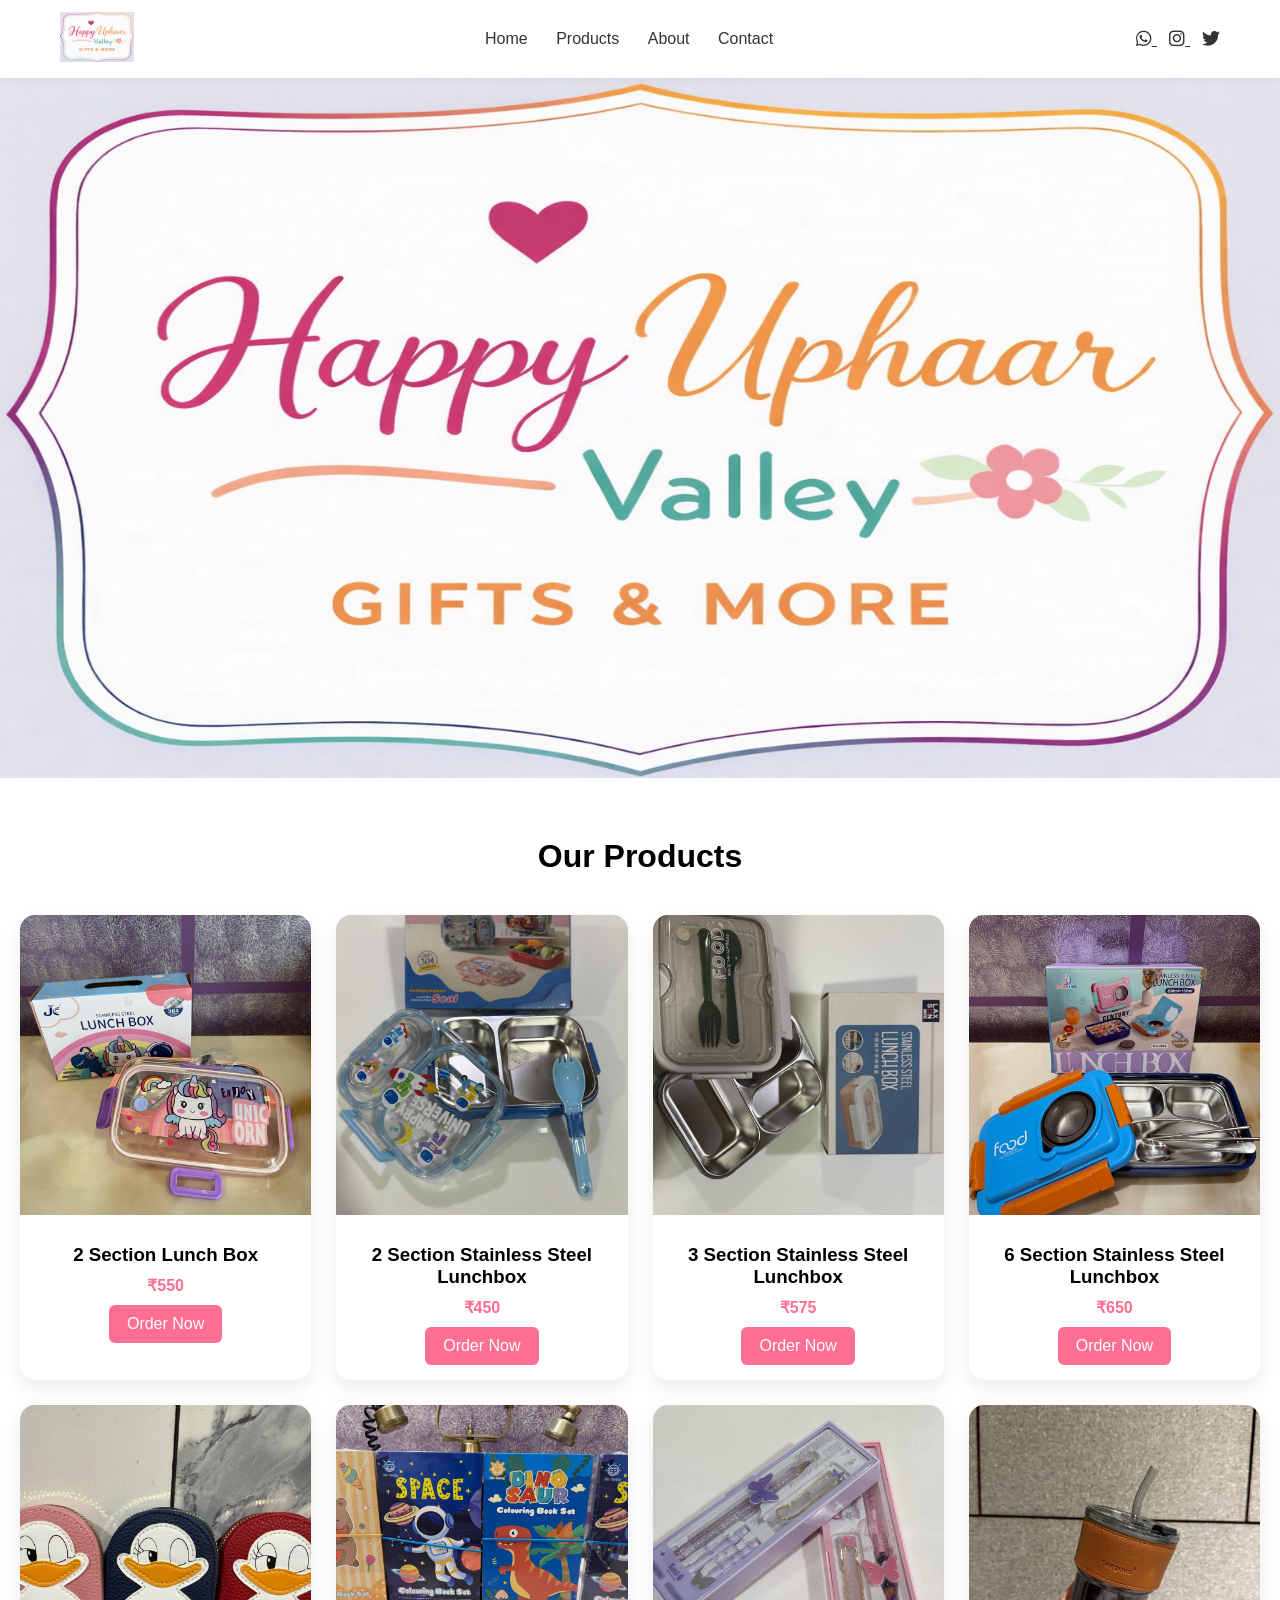
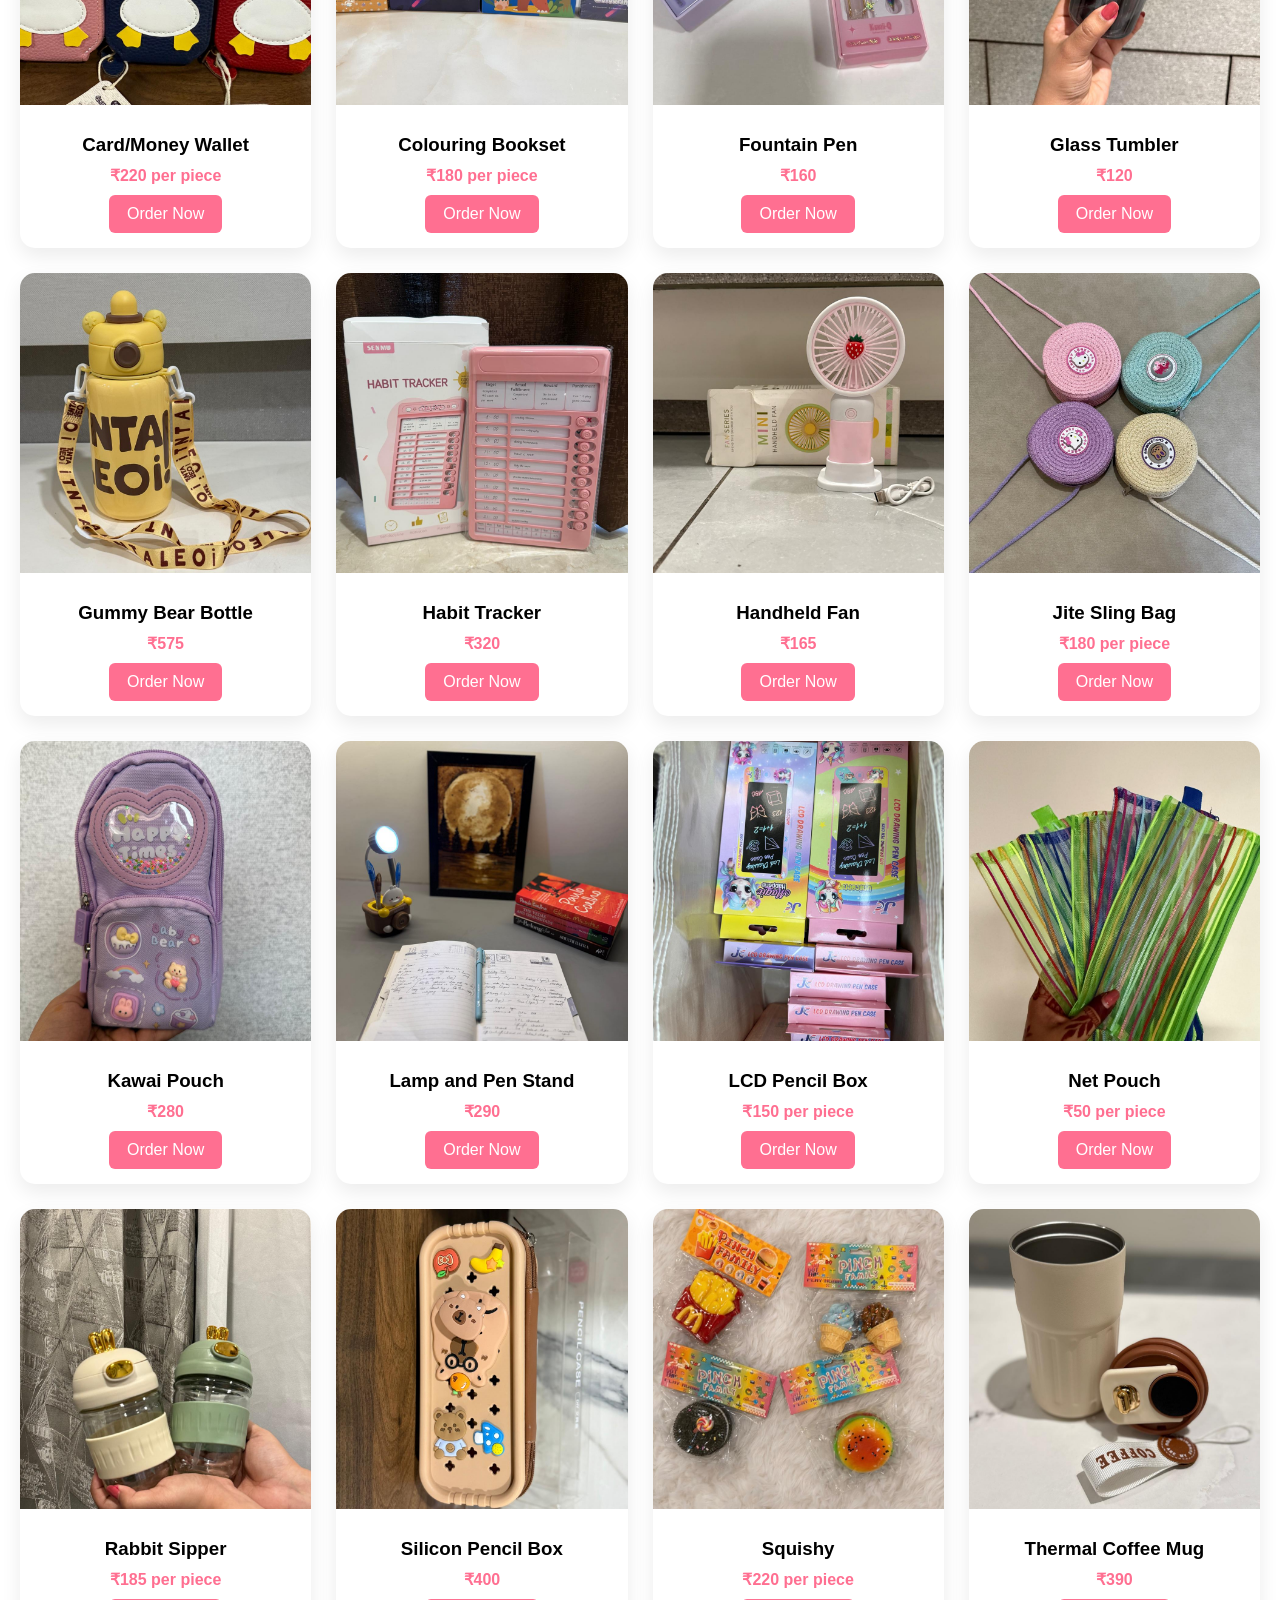
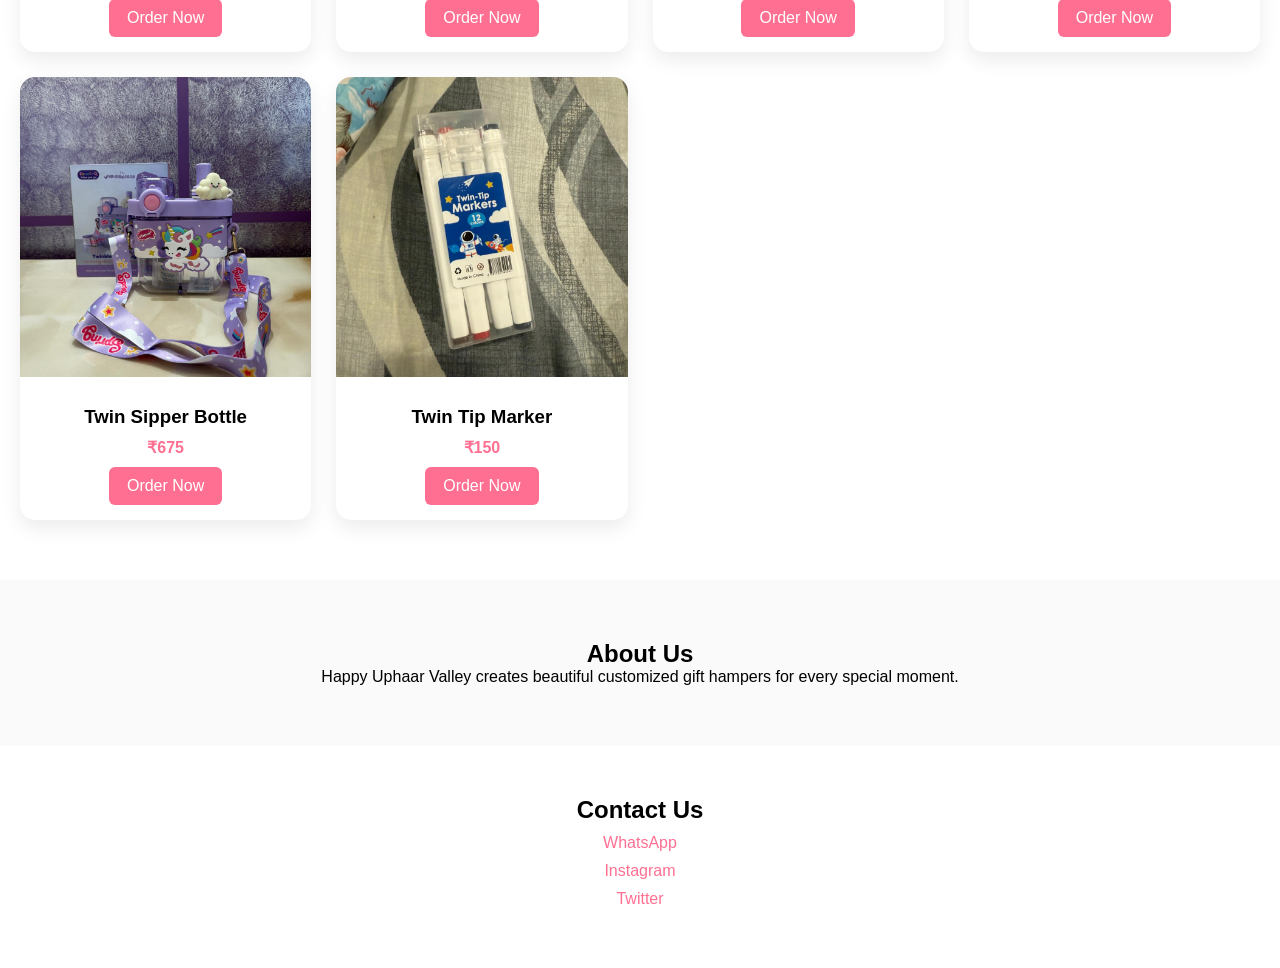
==== index.html @ 7c87401b "initial commit" ====
<!DOCTYPE html>
<html lang="en">
<head>
  <meta charset="UTF-8">
  <meta name="viewport" content="width=device-width, initial-scale=1.0">
  <title>Happy Uphaar Valley</title>

  <!-- CSS -->
  <link rel="stylesheet" href="./styles.css">

  <!-- ICONS -->
  <link rel="stylesheet" href="https://cdnjs.cloudflare.com/ajax/libs/font-awesome/6.5.0/css/all.min.css">
</head>

<body>

  <div id="home"></div>

<!-- NAVBAR -->
<header class="navbar">
  <div class="nav-container">

    <div class="nav-logo" >
      <img src="./images/Happy Uphaar Valley logo design.png">
    </div>

    <nav class="nav-links">
      <a href="#home">Home</a>
      <a href="#products">Products</a>
      <a href="#about">About</a>
      <a href="#contact">Contact</a>
    </nav>

    <div class="nav-social">
      <a href="https://wa.me/+917007973075" target="_blank">
        <i class="fab fa-whatsapp"></i>
      </a>
      <a href="https://www.instagram.com/happyuphaar_valley/" target="_blank">
        <i class="fab fa-instagram"></i>
      </a>
      <a href="https://twitter.com/yourusername" target="_blank">
        <i class="fab fa-twitter"></i>
      </a>
    </div>

  </div>
</header>



<!-- LOGO -->
<div class="logo-wrapper">
  <img src="./images/Happy Uphaar Valley logo design.png" class="logo-img">
</div>

<!-- PRODUCTS -->
<section id="products" class="products">
  <h2 class="section-title">Our Products</h2>

  <div class="product-grid">

    <div class="product-card">
      <img src="./images/2 section  Lunch Box.jpeg">
      <div class="product-info">
        <h3>2 Section Lunch Box</h3>
        <p class="price">₹550</p>
        <a href="https://wa.me/+917007973075?text=I%20want%202%20Section%20Lunch%20Box">Order Now</a>
      </div>
    </div>

    <div class="product-card">
      <img src="./images/2 section stainless steel lunchbox 450.jpeg">
      <div class="product-info">
        <h3>2 Section Stainless Steel Lunchbox</h3>
        <p class="price">₹450</p>
        <a href="https://wa.me/+917007973075?text=I%20want%202%20Section%20Stainless%20Steel%20Lunchbox">Order Now</a>
      </div>
    </div>

    <div class="product-card">
      <img src="./images/3 section stainless steel lunchbox 575.jpeg">
      <div class="product-info">
        <h3>3 Section Stainless Steel Lunchbox</h3>
        <p class="price">₹575</p>
        <a href="https://wa.me/+917007973075?text=I%20want%203%20Section%20Stainless%20Steel%20Lunchbox">Order Now</a>
      </div>
    </div>

    <div class="product-card">
  <img src="./images/6 SSection Stainless Steel Lunchbox 650.jpeg" alt="6 Section Stainless Steel Lunchbox">

  <div class="product-info">
    <h3>6 Section Stainless Steel Lunchbox</h3>
    <p class="price">₹650</p>

    <a href="https://wa.me/+917007973075?text=I%20want%206%20Section%20Stainless%20Steel%20Lunchbox" target="_blank">
      Order Now
    </a>
  </div>
</div>

<div class="product-card">
  <img src="./images/Card or Money Wallet.jpeg" alt="Card/Money Wallet">

  <div class="product-info">
    <h3>Card/Money Wallet</h3>
    <p class="price">₹220 per piece</p>

    <a href="https://wa.me/+917007973075?text=I%20want%20to%20order%20Card/Money%20Wallet" target="_blank">
      Order Now
    </a>
  </div>
</div>

<div class="product-card">
  <img src="./images/Colouring Bookset 180.jpeg" alt="Colouring Bookset">

  <div class="product-info">
    <h3>Colouring Bookset</h3>
    <p class="price">₹180 per piece</p>

    <a href="https://wa.me/+917007973075?text=I%20want%20to%20order%20Colouring%20Bookset" target="_blank">
      Order Now
    </a>
  </div>
</div>

<div class="product-card">
  <img src="./images/Fountain pen 160.jpeg" alt="Fountain Pen">

  <div class="product-info">
    <h3>Fountain Pen</h3>
    <p class="price">₹160</p>

    <a href="https://wa.me/+917007973075?text=I%20want%20to%20order%20Fountain%20Pen" target="_blank">
      Order Now
    </a>
  </div>
</div>

<div class="product-card">
  <img src="./images/glass tumbler 120.jpeg" alt="Glass Tumbler">

  <div class="product-info">
    <h3>Glass Tumbler</h3>
    <p class="price">₹120</p>

    <a href="https://wa.me/+917007973075?text=Hi,%20I%20want%20to%20order%20Glass%20Tumbler" target="_blank">
      Order Now
    </a>
  </div>
</div>

<div class="product-card">
  <img src="./images/Gummy Bear Bottle 575.jpeg" alt="Gummy Bear Bottle">

  <div class="product-info">
    <h3>Gummy Bear Bottle</h3>
    <p class="price">₹575</p>

    <a href="https://wa.me/+917007973075?text=Hi,%20I%20want%20to%20order%20Gummy%20Bear%20Bottle" target="_blank">
      Order Now
    </a>
  </div>
</div>

<div class="product-card">
  <img src="./images/Habit Tracker 320.jpeg" alt="Habit Tracker">

  <div class="product-info">
    <h3>Habit Tracker</h3>
    <p class="price">₹320</p>

    <a href="https://wa.me/+917007973075?text=Hi,%20I%20want%20to%20order%20Habit%20Tracker" target="_blank">
      Order Now
    </a>
  </div>
</div>

<div class="product-card">
  <img src="./images/Handheld fan 165.jpeg" alt="Handheld Fan">

  <div class="product-info">
    <h3>Handheld Fan</h3>
    <p class="price">₹165</p>

    <a href="https://wa.me/+917007973075?text=Hi,%20I%20want%20to%20order%20Handheld%20Fan" target="_blank">
      Order Now
    </a>
  </div>
</div>

<div class="product-card">
  <img src="./images/Jite Sling Bag 180.jpeg" alt="Jite Sling Bag">

  <div class="product-info">
    <h3>Jite Sling Bag</h3>
    <p class="price">₹180 per piece</p>

    <a href="https://wa.me/+917007973075?text=Hi,%20I%20want%20to%20order%20Jite%20Sling%20Bag" target="_blank">
      Order Now
    </a>
  </div>
</div>

<div class="product-card">
  <img src="./images/Kawai Pouch 280.jpeg" alt="Kawai Pouch">

  <div class="product-info">
    <h3>Kawai Pouch</h3>
    <p class="price">₹280</p>

    <a href="https://wa.me/+917007973075?text=Hi,%20I%20want%20to%20order%20Kawai%20Pouch" target="_blank">
      Order Now
    </a>
  </div>
</div>

<div class="product-card">
  <img src="./images/Lamp and pen Stand 290.jpeg" alt="Lamp and Pen Stand">

  <div class="product-info">
    <h3>Lamp and Pen Stand</h3>
    <p class="price">₹290</p>

    <a href="https://wa.me/+917007973075?text=Hi,%20I%20want%20to%20order%20Lamp%20and%20Pen%20Stand" target="_blank">
      Order Now
    </a>
  </div>
</div>

<div class="product-card">
  <img src="./images/LCD pencil box 150.jpeg" alt="LCD Pencil Box">

  <div class="product-info">
    <h3>LCD Pencil Box</h3>
    <p class="price">₹150 per piece</p>

    <a href="https://wa.me/+917007973075?text=Hi,%20I%20want%20to%20order%20LCD%20Pencil%20Box" target="_blank">
      Order Now
    </a>
  </div>
</div>

<div class="product-card">
  <img src="./images/Net Pouch 50.jpeg" alt="Net Pouch">

  <div class="product-info">
    <h3>Net Pouch</h3>
    <p class="price">₹50 per piece</p>

    <a href="https://wa.me/+917007973075?text=Hi,%20I%20want%20to%20order%20Net%20Pouch" target="_blank">
      Order Now
    </a>
  </div>
</div>

<div class="product-card">
  <img src="./images/Rabbit Sipper 185.jpeg" alt="Rabbit Sipper">

  <div class="product-info">
    <h3>Rabbit Sipper</h3>
    <p class="price">₹185 per piece</p>

    <a href="https://wa.me/+917007973075?text=Hi,%20I%20want%20to%20order%20Rabbit%20Sipper" target="_blank">
      Order Now
    </a>
  </div>
</div>

<div class="product-card">
  <img src="./images/silicon pencil box 400.jpeg" alt="Silicon Pencil Box">

  <div class="product-info">
    <h3>Silicon Pencil Box</h3>
    <p class="price">₹400</p>

   <a href="https://wa.me/919876543210?text=Hi,%20I%20want%20to%20order%20a%20Silicon%20Pencil%20Box.%20Reference:%20https://happyuphaar.netlify.app/images/birthday.jpg" target="_blank">
      Order Now
    </a>
  </div>
</div>

<div class="product-card">
  <img src="./images/Squishy 220.jpeg" alt="Squishy">

  <div class="product-info">
    <h3>Squishy</h3>
    <p class="price">₹220 per piece</p>

    <a href="https://wa.me/+917007973075?text=Hi,%20I%20want%20to%20order%20Squishy" target="_blank">
      Order Now
    </a>
  </div>
</div>

<div class="product-card">
  <img src="./images/Thermal Coffee Mug 390.jpeg" alt="Thermal Coffee Mug">

  <div class="product-info">
    <h3>Thermal Coffee Mug</h3>
    <p class="price">₹390</p>

    <a href="https://wa.me/+917007973075?text=Hi,%20I%20want%20to%20order%20Thermal%20Coffee%20Mug" target="_blank">
      Order Now
    </a>
  </div>
</div>

<div class="product-card">
  <img src="./images/Twin Sipper Bottle 675.jpeg" alt="Twin Sipper Bottle">

  <div class="product-info">
    <h3>Twin Sipper Bottle</h3>
    <p class="price">₹675</p>

    <a href="https://wa.me/+917007973075?text=Hi,%20I%20want%20to%20order%20Twin%20Sipper%20Bottle" target="_blank">
      Order Now
    </a>
  </div>
</div>

<div class="product-card">
  <img src="./images/Twin Tip Marker 150.jpeg" alt="Twin Tip Marker">

  <div class="product-info">
    <h3>Twin Tip Marker</h3>
    <p class="price">₹150</p>

    <a href="https://wa.me/+917007973075?text=Hi,%20I%20want%20to%20order%20Twin%20Tip%20Marker" target="_blank">
      Order Now
    </a>
  </div>
</div>


  </div>
</section>

<!-- ABOUT -->
<section id="about" class="about">
  <h2>About Us</h2>
  <p>Happy Uphaar Valley creates beautiful customized gift hampers for every special moment.</p>
</section>

<!-- CONTACT -->
<section id="contact" class="contact">
  <h2>Contact Us</h2>

  <a href="https://wa.me/+917007973075">WhatsApp</a>
  <a href="https://www.instagram.com/happyuphaar_valley/">Instagram</a>
  <a href="https://twitter.com/yourusername">Twitter</a>
</section>

<!-- JS -->
<script src="./script.js"></script>

</body>
</html>
---- styles.css ----
/* <<<<<<< HEAD */
*{
  margin: 0;
  padding: 0;
  box-sizing: border-box;
}

body {
  font-family: Arial, sans-serif;
  background: #ffffff;
}

/* NAVBAR */
.navbar {
  position: sticky;
  top: 0;
  background: white;
  z-index: 1000;
  box-shadow: 0 2px 10px rgba(0,0,0,0.05);
}

.nav-container {
  max-width: 1200px;
  margin: auto;
  padding: 12px 20px;
  display: flex;
  justify-content: space-between;
  align-items: center;
}

.nav-logo img {
  height: 50px;
}

/* NAV LINKS */
.nav-links a {
  margin: 0 12px;
  text-decoration: none;
  color: #333;
  font-weight: 500;
  transition: 0.3s;
}

.nav-links a:hover {
  color: #ff6f91;
}

/* SOCIAL ICONS */
.nav-social a {
  margin-left: 12px;
  font-size: 18px;
  color: #333;
  transition: 0.3s;
}

.nav-social a:hover {
  color: #ff6f91;
}

/* LOGO SECTION */
.logo-wrapper {
  width: 100%;
  display: flex;
  justify-content: center;
}

.logo-img {
  width: 100%;
  max-height: 700px;
  display: block;
}

/* PRODUCTS */
.products {
  padding: 60px 20px;
  text-align: center;
}

.section-title {
  font-size: 32px;
  margin-bottom: 40px;
}

.product-grid {
  display: grid;
  grid-template-columns: repeat(auto-fit, minmax(220px, 1fr));
  gap: 25px;
}

/* PRODUCT CARD */
.product-card {
  background: white;
  border-radius: 15px;
  overflow: hidden;
  box-shadow: 0 8px 20px rgba(0,0,0,0.08);
  transition: 0.3s;
}

.product-card:hover {
  transform: translateY(-8px);
}

.product-card img {
  width: 100%;
  height: 300px;
  object-fit: cover;
}

.product-info {
  padding: 15px;
}

.product-info h3 {
  margin: 10px 0;
}

.price {
  color: #ff6f91;
  font-weight: bold;
}

.product-info a {
  display: inline-block;
  margin-top: 10px;
  padding: 10px 18px;
  background: #ff6f91;
  color: white;
  text-decoration: none;
  border-radius: 6px;
  transition: 0.3s;
}

.product-info a:hover {
  background: #ff4f7a;
}

/* ABOUT */
.about {
  padding: 60px 20px;
  text-align: center;
  background: #fafafa;
}

/* CONTACT */
.contact {
  padding: 50px 20px;
  text-align: center;
}

.contact a {
  display: block;
  margin: 10px 0;
  text-decoration: none;
  color: #ff6f91;
  font-weight: 500;
}


/*  Large Desktop */
@media (min-width: 1200px) {
  .product-grid {
    grid-template-columns: repeat(4, 1fr);
  }
}

/*  Laptop */
@media (min-width: 992px) and (max-width: 1199px) {
  .product-grid {
    grid-template-columns: repeat(3, 1fr);
  }
}

/*  Tablet */
@media (min-width: 768px) and (max-width: 991px) {

  .nav-logo img {
    height: 45px;
  }

  .nav-links a {
    margin: 0 8px;
    font-size: 14px;
  }

  .product-grid {
    grid-template-columns: repeat(2, 1fr);
  }

  .section-title {
    font-size: 26px;
  }

  .logo-img {
    max-height: 500px;
  }
}

/*  Mobile */
@media (max-width: 767px) {

  .nav-links {
    display: none;
  }

  .nav-logo img {
    height: 40px;
  }

  .product-grid {
    grid-template-columns: 1fr;
  }

  .section-title {
    font-size: 24px;
  }

  .logo-img {
    max-height: 350px;
  }
/* ======= */
*{
  margin: 0;
  padding: 0;
  box-sizing: border-box;
}

body {
  font-family: Arial, sans-serif;
  background: #ffffff;
}

/* NAVBAR */
.navbar {
  position: sticky;
  top: 0;
  background: white;
  z-index: 1000;
  box-shadow: 0 2px 10px rgba(0,0,0,0.05);
}

.nav-container {
  max-width: 1200px;
  margin: auto;
  padding: 12px 20px;
  display: flex;
  justify-content: space-between;
  align-items: center;
}

.nav-logo img {
  height: 50px;
}

/* NAV LINKS */
.nav-links a {
  margin: 0 12px;
  text-decoration: none;
  color: #333;
  font-weight: 500;
  transition: 0.3s;
}

.nav-links a:hover {
  color: #ff6f91;
}

/* SOCIAL ICONS */
.nav-social a {
  margin-left: 12px;
  font-size: 18px;
  color: #333;
  transition: 0.3s;
}

.nav-social a:hover {
  color: #ff6f91;
}

/* LOGO SECTION */
.logo-wrapper {
  width: 100%;
  display: flex;
  justify-content: center;
}

.logo-img {
  width: 100%;
  max-height: 700px;
  display: block;
}

/* PRODUCTS */
.products {
  padding: 60px 20px;
  text-align: center;
}

.section-title {
  font-size: 32px;
  margin-bottom: 40px;
}

.product-grid {
  display: grid;
  grid-template-columns: repeat(auto-fit, minmax(220px, 1fr));
  gap: 25px;
}

/* PRODUCT CARD */
.product-card {
  background: white;
  border-radius: 15px;
  overflow: hidden;
  box-shadow: 0 8px 20px rgba(0,0,0,0.08);
  transition: 0.3s;
}

.product-card:hover {
  transform: translateY(-8px);
}

.product-card img {
  width: 100%;
  height: 300px;
  object-fit: cover;
}

.product-info {
  padding: 15px;
}

.product-info h3 {
  margin: 10px 0;
}

.price {
  color: #ff6f91;
  font-weight: bold;
}

.product-info a {
  display: inline-block;
  margin-top: 10px;
  padding: 10px 18px;
  background: #ff6f91;
  color: white;
  text-decoration: none;
  border-radius: 6px;
  transition: 0.3s;
}

.product-info a:hover {
  background: #ff4f7a;
}

/* ABOUT */
.about {
  padding: 60px 20px;
  text-align: center;
  background: #fafafa;
}

/* CONTACT */
.contact {
  padding: 50px 20px;
  text-align: center;
}

.contact a {
  display: block;
  margin: 10px 0;
  text-decoration: none;
  color: #ff6f91;
  font-weight: 500;
}
}

/*  Large Desktop */
@media (min-width: 1200px) {
  .product-grid {
    grid-template-columns: repeat(4, 1fr);
  }
}

/*  Laptop */
@media (min-width: 992px) and (max-width: 1199px) {
  .product-grid {
    grid-template-columns: repeat(3, 1fr);
  }
}

/*  Tablet */
@media (min-width: 768px) and (max-width: 991px) {

  .nav-logo img {
    height: 45px;
  }

  .nav-links a {
    margin: 0 8px;
    font-size: 14px;
  }

  .product-grid {
    grid-template-columns: repeat(2, 1fr);
  }

  .section-title {
    font-size: 26px;
  }

  .logo-img {
    max-height: 500px;
  }
}

/*  Mobile */
@media (max-width: 767px) {

  .nav-links {
    display: none;
  }

  .nav-logo img {
    height: 40px;
  }

  .product-grid {
    grid-template-columns: 1fr;
  }

  .section-title {
    font-size: 24px;
  }

  .logo-img {
    max-height: 350px;
  }
/* ======= */
}
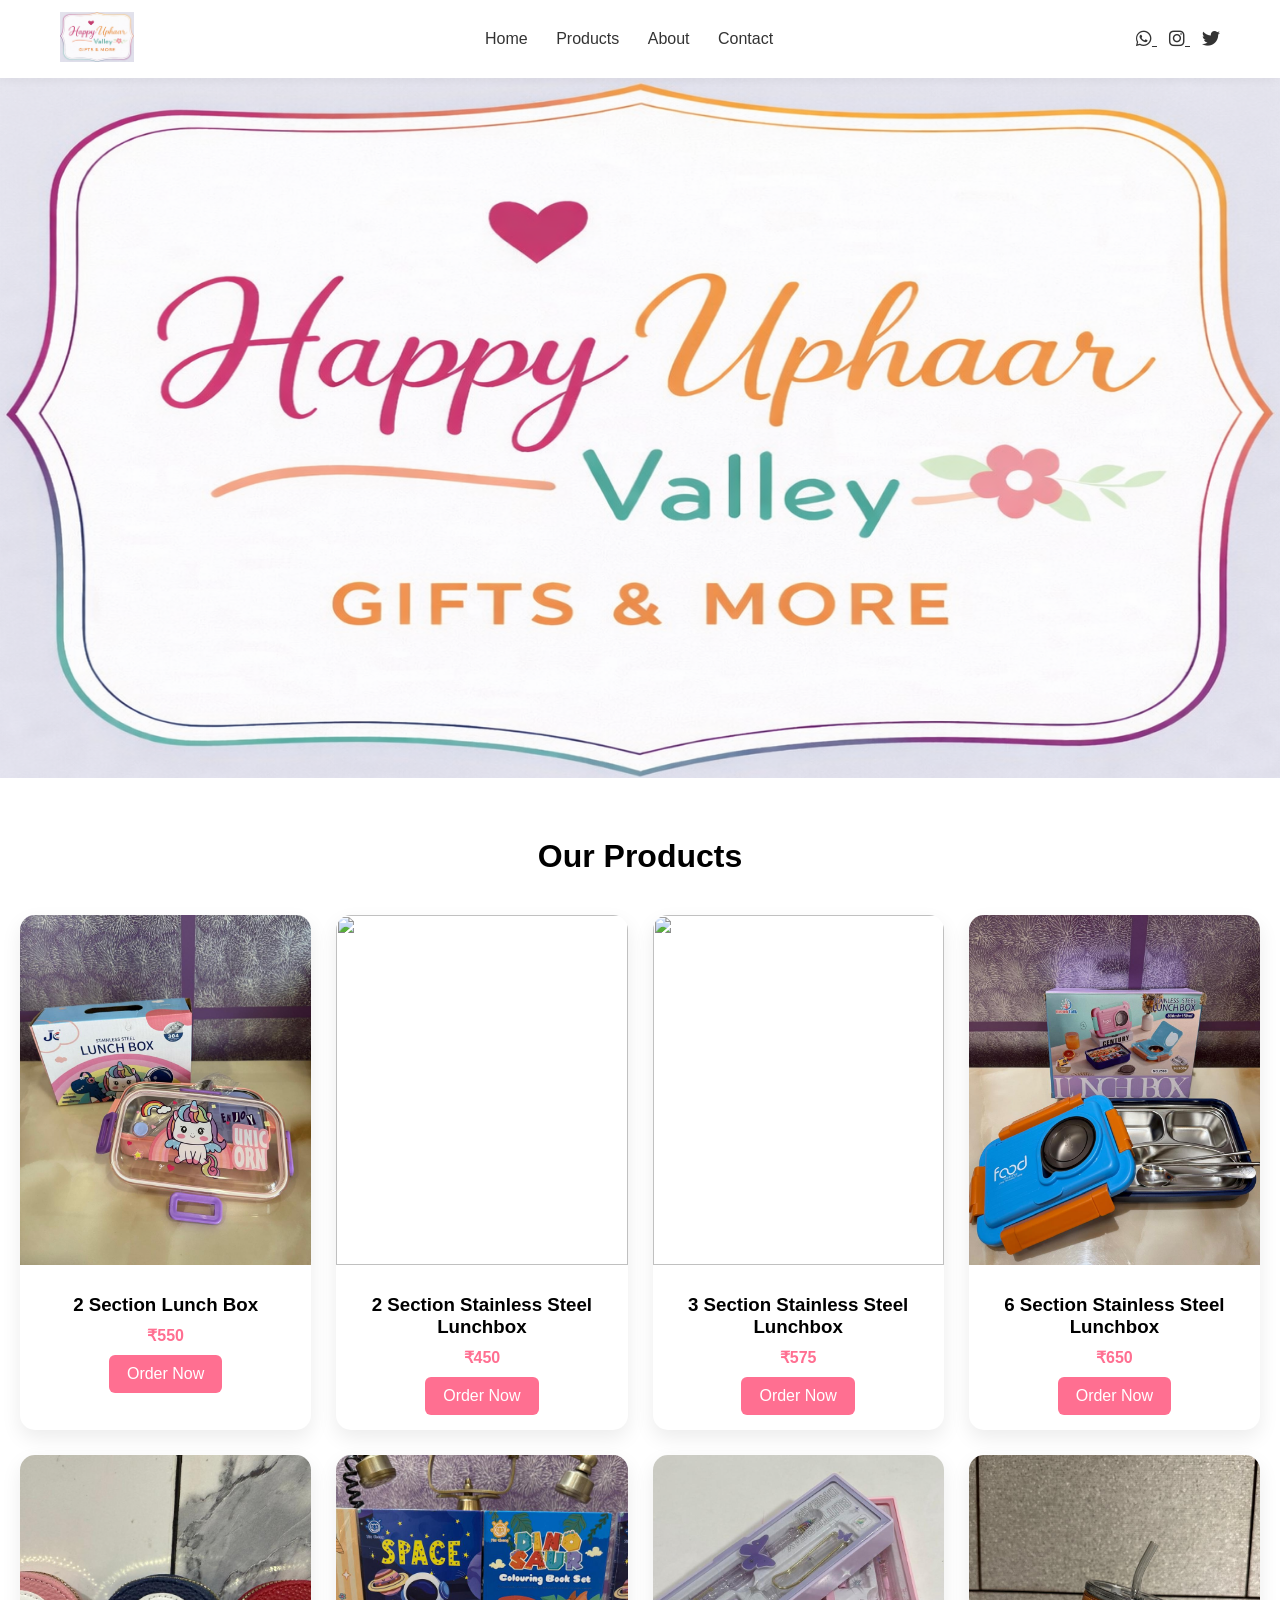
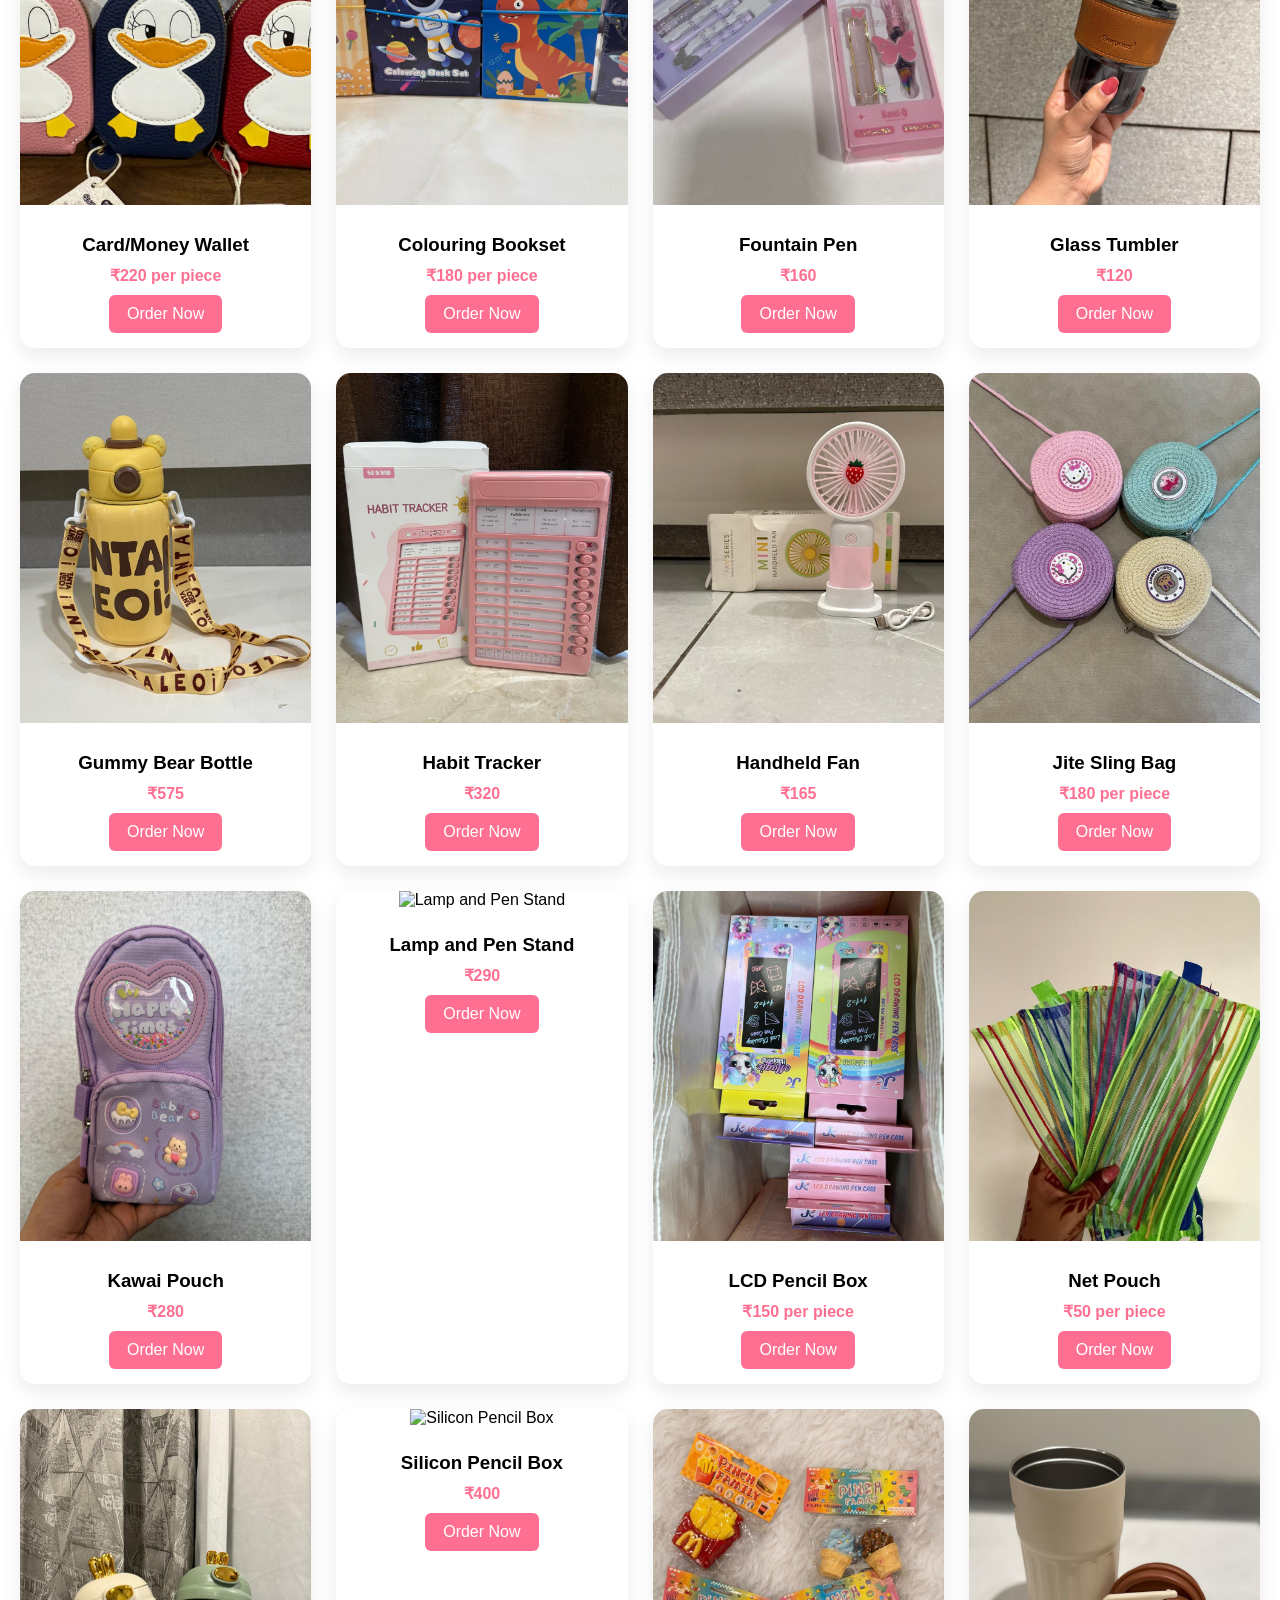
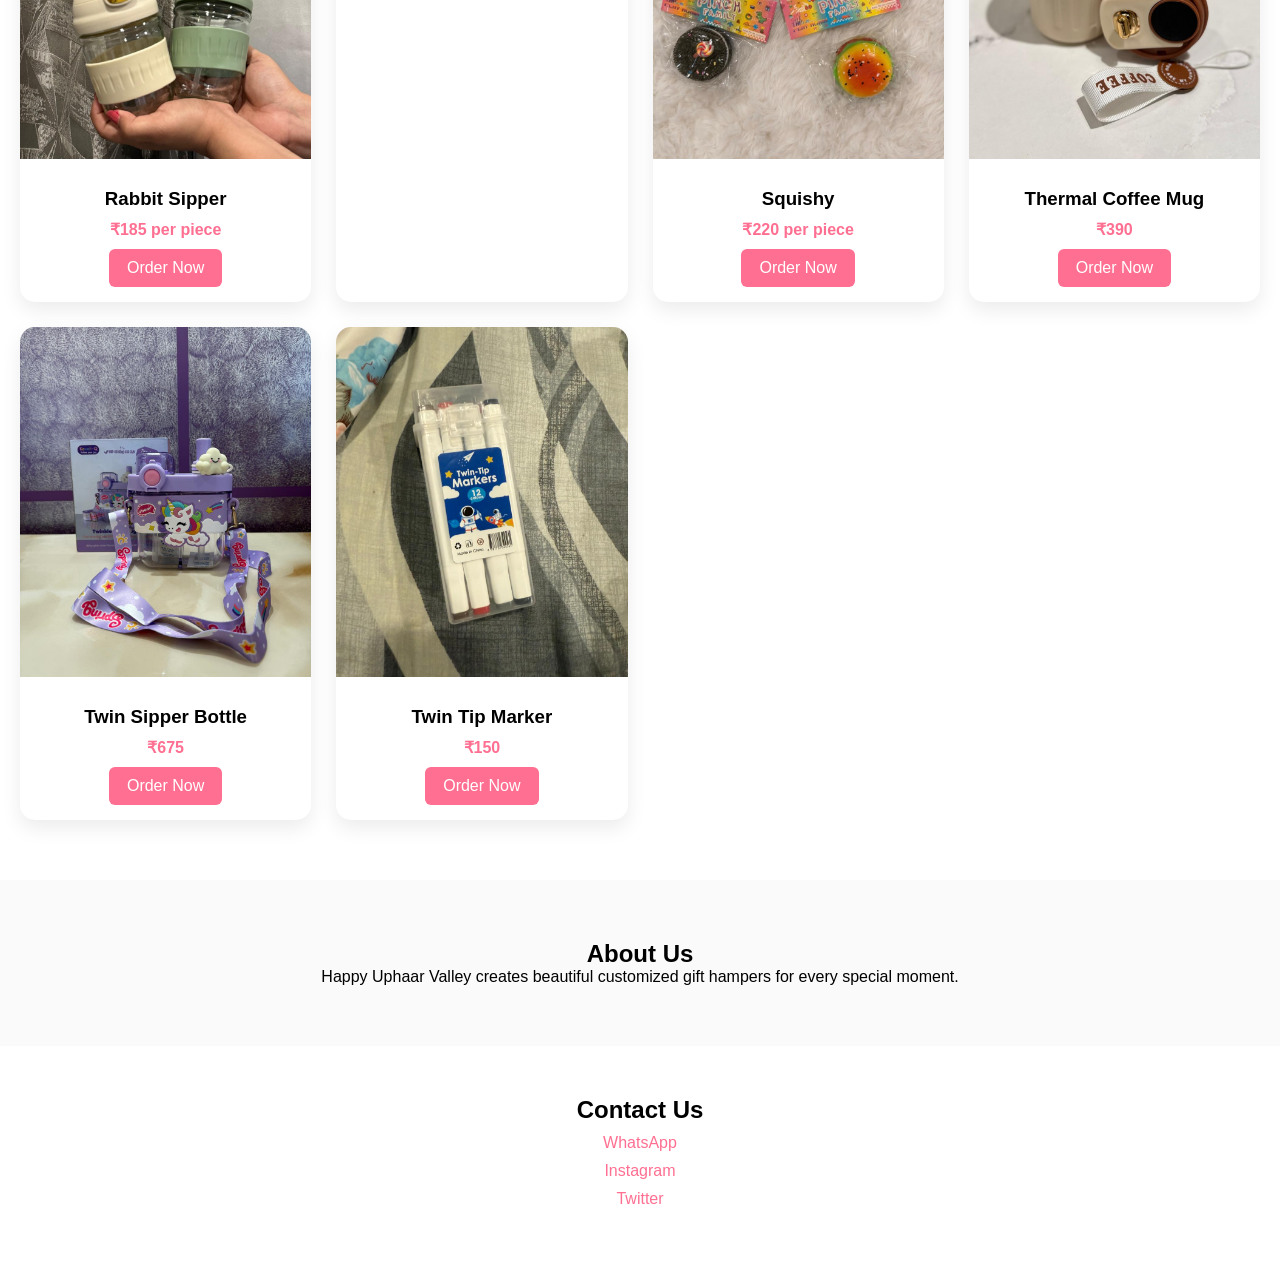
==== commit 9475f870: "Refactor code structure for improved readability and maintainability" ====
--- a/index.html
+++ b/index.html
@@ -60,274 +60,274 @@
   <div class="product-grid">
 
     <div class="product-card">
-      <img src="./images/2 section  Lunch Box.jpeg">
+      <img src="./images/2-section-Lunch-Box-550.jpeg">
       <div class="product-info">
         <h3>2 Section Lunch Box</h3>
         <p class="price">₹550</p>
-        <a href="https://wa.me/+917007973075?text=I%20want%202%20Section%20Lunch%20Box">Order Now</a>
+        <a href="https://wa.me/+917007973075?text=I%20want%202%20Section%20Lunch%20Box.%20Reference:%20https://ayushgoyal246-hub.github.io/Happy-Uphaar-Valley/images/2-section-Lunch-Box-550.jpeg">Order Now</a>
       </div>
     </div>
 
     <div class="product-card">
-      <img src="./images/2 section stainless steel lunchbox 450.jpeg">
+      <img src="./images/2-section-Stainless-Steel-Lunchbox-450.jpeg">
       <div class="product-info">
         <h3>2 Section Stainless Steel Lunchbox</h3>
         <p class="price">₹450</p>
-        <a href="https://wa.me/+917007973075?text=I%20want%202%20Section%20Stainless%20Steel%20Lunchbox">Order Now</a>
+        <a href="https://wa.me/+917007973075?text=I%20want%202%20Section%20Stainless%20Steel%20Lunchbox.%20Reference:%20https://ayushgoyal246-hub.github.io/Happy-Uphaar-Valley/images/2-section-Stainless-Steel-Lunchbox-450.jpeg">Order Now</a>
       </div>
     </div>
 
     <div class="product-card">
-      <img src="./images/3 section stainless steel lunchbox 575.jpeg">
+      <img src="./images/3-section-Stainless-Steel-Lunchbox-575.jpeg">
       <div class="product-info">
         <h3>3 Section Stainless Steel Lunchbox</h3>
         <p class="price">₹575</p>
-        <a href="https://wa.me/+917007973075?text=I%20want%203%20Section%20Stainless%20Steel%20Lunchbox">Order Now</a>
+        <a href="https://wa.me/+917007973075?text=I%20want%203%20Section%20Stainless%20Steel%20Lunchbox.%20Reference:%20https://ayushgoyal246-hub.github.io/Happy-Uphaar-Valley/images/3-section-Stainless-Steel-Lunchbox-575.jpeg">Order Now</a>
       </div>
     </div>
 
     <div class="product-card">
-  <img src="./images/6 SSection Stainless Steel Lunchbox 650.jpeg" alt="6 Section Stainless Steel Lunchbox">
+  <img src="./images/6-Section-Stainless-Steel-Lunchbox-650.jpeg" alt="6 Section Stainless Steel Lunchbox">
 
   <div class="product-info">
     <h3>6 Section Stainless Steel Lunchbox</h3>
     <p class="price">₹650</p>
 
-    <a href="https://wa.me/+917007973075?text=I%20want%206%20Section%20Stainless%20Steel%20Lunchbox" target="_blank">
-      Order Now
-    </a>
-  </div>
-</div>
-
-<div class="product-card">
-  <img src="./images/Card or Money Wallet.jpeg" alt="Card/Money Wallet">
+    <a href="https://wa.me/+917007973075?text=I%20want%206%20Section%20Stainless%20Steel%20Lunchbox.%20Reference:%20https://ayushgoyal246-hub.github.io/Happy-Uphaar-Valley/images/6-Section-Stainless-Steel-Lunchbox-650.jpeg" target="_blank">
+      Order Now
+    </a>
+  </div>
+</div>
+
+<div class="product-card">
+  <img src="./images/Card-or-Money-Wallet-220.jpeg" alt="Card/Money Wallet">
 
   <div class="product-info">
     <h3>Card/Money Wallet</h3>
     <p class="price">₹220 per piece</p>
 
-    <a href="https://wa.me/+917007973075?text=I%20want%20to%20order%20Card/Money%20Wallet" target="_blank">
-      Order Now
-    </a>
-  </div>
-</div>
-
-<div class="product-card">
-  <img src="./images/Colouring Bookset 180.jpeg" alt="Colouring Bookset">
+    <a href="https://wa.me/+917007973075?text=I%20want%20to%20order%20Card/Money%20Wallet.%20Reference:%20https://ayushgoyal246-hub.github.io/Happy-Uphaar-Valley/images/Card-or-Money-Wallet-220.jpeg" target="_blank">
+      Order Now
+    </a>
+  </div>
+</div>
+
+<div class="product-card">
+  <img src="./images/Colouring-Bookset-180.jpeg" alt="Colouring Bookset">
 
   <div class="product-info">
     <h3>Colouring Bookset</h3>
     <p class="price">₹180 per piece</p>
 
-    <a href="https://wa.me/+917007973075?text=I%20want%20to%20order%20Colouring%20Bookset" target="_blank">
-      Order Now
-    </a>
-  </div>
-</div>
-
-<div class="product-card">
-  <img src="./images/Fountain pen 160.jpeg" alt="Fountain Pen">
+    <a href="https://wa.me/+917007973075?text=I%20want%20to%20order%20Colouring%20Bookset.%20Reference:%20https://ayushgoyal246-hub.github.io/Happy-Uphaar-Valley/images/Colouring-Bookset-180.jpeg" target="_blank">
+      Order Now
+    </a>
+  </div>
+</div>
+
+<div class="product-card">
+  <img src="./images/Fountain-pen-160.jpeg" alt="Fountain Pen">
 
   <div class="product-info">
     <h3>Fountain Pen</h3>
     <p class="price">₹160</p>
 
-    <a href="https://wa.me/+917007973075?text=I%20want%20to%20order%20Fountain%20Pen" target="_blank">
-      Order Now
-    </a>
-  </div>
-</div>
-
-<div class="product-card">
-  <img src="./images/glass tumbler 120.jpeg" alt="Glass Tumbler">
+    <a href="https://wa.me/+917007973075?text=I%20want%20to%20order%20Fountain%20Pen.%20Reference:%20https://ayushgoyal246-hub.github.io/Happy-Uphaar-Valley/images/Fountain-pen-160.jpeg" target="_blank">
+      Order Now
+    </a>
+  </div>
+</div>
+
+<div class="product-card">
+  <img src="./images/glass-tumbler-120.jpeg" alt="Glass Tumbler">
 
   <div class="product-info">
     <h3>Glass Tumbler</h3>
     <p class="price">₹120</p>
 
-    <a href="https://wa.me/+917007973075?text=Hi,%20I%20want%20to%20order%20Glass%20Tumbler" target="_blank">
-      Order Now
-    </a>
-  </div>
-</div>
-
-<div class="product-card">
-  <img src="./images/Gummy Bear Bottle 575.jpeg" alt="Gummy Bear Bottle">
+    <a href="https://wa.me/+917007973075?text=Hi,%20I%20want%20to%20order%20Glass%20Tumbler.%20Reference:%20https://ayushgoyal246-hub.github.io/Happy-Uphaar-Valley/images/glass-tumbler-120.jpeg" target="_blank">
+      Order Now
+    </a>
+  </div>
+</div>
+
+<div class="product-card">
+  <img src="./images/Gummy-Bear-Bottle-575.jpeg" alt="Gummy Bear Bottle">
 
   <div class="product-info">
     <h3>Gummy Bear Bottle</h3>
     <p class="price">₹575</p>
 
-    <a href="https://wa.me/+917007973075?text=Hi,%20I%20want%20to%20order%20Gummy%20Bear%20Bottle" target="_blank">
-      Order Now
-    </a>
-  </div>
-</div>
-
-<div class="product-card">
-  <img src="./images/Habit Tracker 320.jpeg" alt="Habit Tracker">
+    <a href="https://wa.me/+917007973075?text=Hi,%20I%20want%20to%20order%20Gummy%20Bear%20Bottle.%20Reference:%20https://ayushgoyal246-hub.github.io/Happy-Uphaar-Valley/images/Gummy-Bear-Bottle-575.jpeg" target="_blank">
+      Order Now
+    </a>
+  </div>
+</div>
+
+<div class="product-card">
+  <img src="./images/Habit-Tracker-320.jpeg" alt="Habit Tracker">
 
   <div class="product-info">
     <h3>Habit Tracker</h3>
     <p class="price">₹320</p>
 
-    <a href="https://wa.me/+917007973075?text=Hi,%20I%20want%20to%20order%20Habit%20Tracker" target="_blank">
-      Order Now
-    </a>
-  </div>
-</div>
-
-<div class="product-card">
-  <img src="./images/Handheld fan 165.jpeg" alt="Handheld Fan">
+    <a href="https://wa.me/+917007973075?text=Hi,%20I%20want%20to%20order%20Habit%20Tracker.%20Reference:%20https://ayushgoyal246-hub.github.io/Happy-Uphaar-Valley/images/Habit-Tracker-320.jpeg" target="_blank">
+      Order Now
+    </a>
+  </div>
+</div>
+
+<div class="product-card">
+  <img src="./images/Handheld-fan-165.jpeg" alt="Handheld Fan">
 
   <div class="product-info">
     <h3>Handheld Fan</h3>
     <p class="price">₹165</p>
 
-    <a href="https://wa.me/+917007973075?text=Hi,%20I%20want%20to%20order%20Handheld%20Fan" target="_blank">
-      Order Now
-    </a>
-  </div>
-</div>
-
-<div class="product-card">
-  <img src="./images/Jite Sling Bag 180.jpeg" alt="Jite Sling Bag">
+    <a href="https://wa.me/+917007973075?text=Hi,%20I%20want%20to%20order%20Handheld%20Fan.%20Reference:%20https://ayushgoyal246-hub.github.io/Happy-Uphaar-Valley/images/Handheld-fan-165.jpeg" target="_blank">
+      Order Now
+    </a>
+  </div>
+</div>
+
+<div class="product-card">
+  <img src="./images/Jite-Sling-Bag-180.jpeg" alt="Jite Sling Bag">
 
   <div class="product-info">
     <h3>Jite Sling Bag</h3>
     <p class="price">₹180 per piece</p>
 
-    <a href="https://wa.me/+917007973075?text=Hi,%20I%20want%20to%20order%20Jite%20Sling%20Bag" target="_blank">
-      Order Now
-    </a>
-  </div>
-</div>
-
-<div class="product-card">
-  <img src="./images/Kawai Pouch 280.jpeg" alt="Kawai Pouch">
+    <a href="https://wa.me/+917007973075?text=Hi,%20I%20want%20to%20order%20Jite%20Sling%20Bag.%20Reference:%20https://ayushgoyal246-hub.github.io/Happy-Uphaar-Valley/images/Jite-Sling-Bag-180.jpeg" target="_blank">
+      Order Now
+    </a>
+  </div>
+</div>
+
+<div class="product-card">
+  <img src="./images/Kawai-Pouch-280.jpeg" alt="Kawai Pouch">
 
   <div class="product-info">
     <h3>Kawai Pouch</h3>
     <p class="price">₹280</p>
 
-    <a href="https://wa.me/+917007973075?text=Hi,%20I%20want%20to%20order%20Kawai%20Pouch" target="_blank">
-      Order Now
-    </a>
-  </div>
-</div>
-
-<div class="product-card">
-  <img src="./images/Lamp and pen Stand 290.jpeg" alt="Lamp and Pen Stand">
+    <a href="https://wa.me/+917007973075?text=Hi,%20I%20want%20to%20order%20Kawai%20Pouch.%20Reference:%20https://ayushgoyal246-hub.github.io/Happy-Uphaar-Valley/images/Kawai-Pouch-280.jpeg" target="_blank">
+      Order Now
+    </a>
+  </div>
+</div>
+
+<div class="product-card">
+  <img src="./images/Lamp-and-Pen-Stand-290.jpeg" alt="Lamp and Pen Stand">
 
   <div class="product-info">
     <h3>Lamp and Pen Stand</h3>
     <p class="price">₹290</p>
 
-    <a href="https://wa.me/+917007973075?text=Hi,%20I%20want%20to%20order%20Lamp%20and%20Pen%20Stand" target="_blank">
-      Order Now
-    </a>
-  </div>
-</div>
-
-<div class="product-card">
-  <img src="./images/LCD pencil box 150.jpeg" alt="LCD Pencil Box">
+    <a href="https://wa.me/+917007973075?text=Hi,%20I%20want%20to%20order%20Lamp%20and%20Pen%20Stand.%20Reference:%20https://ayushgoyal246-hub.github.io/Happy-Uphaar-Valley/images/Lamp-and-Pen-Stand-290.jpeg" target="_blank">
+      Order Now
+    </a>
+  </div>
+</div>
+
+<div class="product-card">
+  <img src="./images/LCD-pencil-box-150.jpeg" alt="LCD Pencil Box">
 
   <div class="product-info">
     <h3>LCD Pencil Box</h3>
     <p class="price">₹150 per piece</p>
 
-    <a href="https://wa.me/+917007973075?text=Hi,%20I%20want%20to%20order%20LCD%20Pencil%20Box" target="_blank">
-      Order Now
-    </a>
-  </div>
-</div>
-
-<div class="product-card">
-  <img src="./images/Net Pouch 50.jpeg" alt="Net Pouch">
+    <a href="https://wa.me/+917007973075?text=Hi,%20I%20want%20to%20order%20LCD%20Pencil%20Box.%20Reference:%20https://ayushgoyal246-hub.github.io/Happy-Uphaar-Valley/images/LCD-pencil-box-150.jpeg" target="_blank">
+      Order Now
+    </a>
+  </div>
+</div>
+
+<div class="product-card">
+  <img src="./images/Net-Pouch-50.jpeg" alt="Net Pouch">
 
   <div class="product-info">
     <h3>Net Pouch</h3>
     <p class="price">₹50 per piece</p>
 
-    <a href="https://wa.me/+917007973075?text=Hi,%20I%20want%20to%20order%20Net%20Pouch" target="_blank">
-      Order Now
-    </a>
-  </div>
-</div>
-
-<div class="product-card">
-  <img src="./images/Rabbit Sipper 185.jpeg" alt="Rabbit Sipper">
+    <a href="https://wa.me/+917007973075?text=Hi,%20I%20want%20to%20order%20Net%20Pouch.%20Reference:%20https://ayushgoyal246-hub.github.io/Happy-Uphaar-Valley/images/Net-Pouch-50.jpeg" target="_blank">
+      Order Now
+    </a>
+  </div>
+</div>
+
+<div class="product-card">
+  <img src="./images/Rabbit-Sipper-185.jpeg" alt="Rabbit Sipper">
 
   <div class="product-info">
     <h3>Rabbit Sipper</h3>
     <p class="price">₹185 per piece</p>
 
-    <a href="https://wa.me/+917007973075?text=Hi,%20I%20want%20to%20order%20Rabbit%20Sipper" target="_blank">
-      Order Now
-    </a>
-  </div>
-</div>
-
-<div class="product-card">
-  <img src="./images/silicon pencil box 400.jpeg" alt="Silicon Pencil Box">
+    <a href="https://wa.me/+917007973075?text=Hi,%20I%20want%20to%20order%20Rabbit%20Sipper.%20Reference:%20https://ayushgoyal246-hub.github.io/Happy-Uphaar-Valley/images/Rabbit-Sipper-185.jpeg" target="_blank">
+      Order Now
+    </a>
+  </div>
+</div>
+
+<div class="product-card">
+  <img src="./images/Silicon-Pencil-Box-400.jpeg" alt="Silicon Pencil Box">
 
   <div class="product-info">
     <h3>Silicon Pencil Box</h3>
     <p class="price">₹400</p>
 
-   <a href="https://wa.me/919876543210?text=Hi,%20I%20want%20to%20order%20a%20Silicon%20Pencil%20Box.%20Reference:%20https://happyuphaar.netlify.app/images/birthday.jpg" target="_blank">
-      Order Now
-    </a>
-  </div>
-</div>
-
-<div class="product-card">
-  <img src="./images/Squishy 220.jpeg" alt="Squishy">
+   <a href="https://wa.me/+917007973075?text=Hi,%20I%20want%20to%20order%20Silicon%20Pencil%20Box.%20Reference:%20https://ayushgoyal246-hub.github.io/Happy-Uphaar-Valley/images/Silicon-Pencil-Box-400.jpeg" target="_blank">
+      Order Now
+    </a>
+  </div>
+</div>
+
+<div class="product-card">
+  <img src="./images/Squishy-220.jpeg" alt="Squishy">
 
   <div class="product-info">
     <h3>Squishy</h3>
     <p class="price">₹220 per piece</p>
 
-    <a href="https://wa.me/+917007973075?text=Hi,%20I%20want%20to%20order%20Squishy" target="_blank">
-      Order Now
-    </a>
-  </div>
-</div>
-
-<div class="product-card">
-  <img src="./images/Thermal Coffee Mug 390.jpeg" alt="Thermal Coffee Mug">
+    <a href="https://wa.me/+917007973075?text=Hi,%20I%20want%20to%20order%20Squishy.%20Reference:%20https://ayushgoyal246-hub.github.io/Happy-Uphaar-Valley/images/Squishy-220.jpeg" target="_blank">
+      Order Now
+    </a>
+  </div>
+</div>
+
+<div class="product-card">
+  <img src="./images/Thermal-Coffee-Mug-390.jpeg" alt="Thermal Coffee Mug">
 
   <div class="product-info">
     <h3>Thermal Coffee Mug</h3>
     <p class="price">₹390</p>
 
-    <a href="https://wa.me/+917007973075?text=Hi,%20I%20want%20to%20order%20Thermal%20Coffee%20Mug" target="_blank">
-      Order Now
-    </a>
-  </div>
-</div>
-
-<div class="product-card">
-  <img src="./images/Twin Sipper Bottle 675.jpeg" alt="Twin Sipper Bottle">
+          <a href="https://wa.me/+917007973075?text=Hi,%20I%20want%20to%20order%20Thermal%20Coffee%20Mug.%20Reference:%20https://ayushgoyal246-hub.github.io/Happy-Uphaar-Valley/images/Thermal-Coffee-Mug-390.jpeg" target="_blank">
+      Order Now
+    </a>
+  </div>
+</div>
+
+<div class="product-card">
+  <img src="./images/Twin-Sipper-Bottle-675.jpeg" alt="Twin Sipper Bottle">
 
   <div class="product-info">
     <h3>Twin Sipper Bottle</h3>
     <p class="price">₹675</p>
 
-    <a href="https://wa.me/+917007973075?text=Hi,%20I%20want%20to%20order%20Twin%20Sipper%20Bottle" target="_blank">
-      Order Now
-    </a>
-  </div>
-</div>
-
-<div class="product-card">
-  <img src="./images/Twin Tip Marker 150.jpeg" alt="Twin Tip Marker">
+    <a href="https://wa.me/+917007973075?text=Hi,%20I%20want%20to%20order%20Twin%20Sipper%20Bottle.%20Reference:%20https://ayushgoyal246-hub.github.io/Happy-Uphaar-Valley/images/Twin-Sipper-Bottle-675.jpeg" target="_blank">
+      Order Now
+    </a>
+  </div>
+</div>
+
+<div class="product-card">
+  <img src="./images/Twin-Tip-Marker-150.jpeg" alt="Twin Tip Marker">
 
   <div class="product-info">
     <h3>Twin Tip Marker</h3>
     <p class="price">₹150</p>
 
-    <a href="https://wa.me/+917007973075?text=Hi,%20I%20want%20to%20order%20Twin%20Tip%20Marker" target="_blank">
+    <a href="https://wa.me/+917007973075?text=Hi,%20I%20want%20to%20order%20Twin%20Tip%20Marker.%20Reference:%20https://ayushgoyal246-hub.github.io/Happy-Uphaar-Valley/images/Twin-Tip-Marker-150.jpeg" target="_blank">
       Order Now
     </a>
   </div>
--- a/styles.css
+++ b/styles.css
@@ -1,4 +1,4 @@
-/* <<<<<<< HEAD */
+
 *{
   margin: 0;
   padding: 0;
@@ -102,7 +102,7 @@
 
 .product-card img {
   width: 100%;
-  height: 300px;
+  height: 350px;
   object-fit: cover;
 }
 
@@ -217,224 +217,5 @@
   .logo-img {
     max-height: 350px;
   }
-/* ======= */
-*{
-  margin: 0;
-  padding: 0;
-  box-sizing: border-box;
-}
-
-body {
-  font-family: Arial, sans-serif;
-  background: #ffffff;
-}
-
-/* NAVBAR */
-.navbar {
-  position: sticky;
-  top: 0;
-  background: white;
-  z-index: 1000;
-  box-shadow: 0 2px 10px rgba(0,0,0,0.05);
-}
-
-.nav-container {
-  max-width: 1200px;
-  margin: auto;
-  padding: 12px 20px;
-  display: flex;
-  justify-content: space-between;
-  align-items: center;
-}
-
-.nav-logo img {
-  height: 50px;
-}
-
-/* NAV LINKS */
-.nav-links a {
-  margin: 0 12px;
-  text-decoration: none;
-  color: #333;
-  font-weight: 500;
-  transition: 0.3s;
-}
-
-.nav-links a:hover {
-  color: #ff6f91;
-}
-
-/* SOCIAL ICONS */
-.nav-social a {
-  margin-left: 12px;
-  font-size: 18px;
-  color: #333;
-  transition: 0.3s;
-}
-
-.nav-social a:hover {
-  color: #ff6f91;
-}
-
-/* LOGO SECTION */
-.logo-wrapper {
-  width: 100%;
-  display: flex;
-  justify-content: center;
-}
-
-.logo-img {
-  width: 100%;
-  max-height: 700px;
-  display: block;
-}
-
-/* PRODUCTS */
-.products {
-  padding: 60px 20px;
-  text-align: center;
-}
-
-.section-title {
-  font-size: 32px;
-  margin-bottom: 40px;
-}
-
-.product-grid {
-  display: grid;
-  grid-template-columns: repeat(auto-fit, minmax(220px, 1fr));
-  gap: 25px;
-}
-
-/* PRODUCT CARD */
-.product-card {
-  background: white;
-  border-radius: 15px;
-  overflow: hidden;
-  box-shadow: 0 8px 20px rgba(0,0,0,0.08);
-  transition: 0.3s;
-}
-
-.product-card:hover {
-  transform: translateY(-8px);
-}
-
-.product-card img {
-  width: 100%;
-  height: 300px;
-  object-fit: cover;
-}
-
-.product-info {
-  padding: 15px;
-}
-
-.product-info h3 {
-  margin: 10px 0;
-}
-
-.price {
-  color: #ff6f91;
-  font-weight: bold;
-}
-
-.product-info a {
-  display: inline-block;
-  margin-top: 10px;
-  padding: 10px 18px;
-  background: #ff6f91;
-  color: white;
-  text-decoration: none;
-  border-radius: 6px;
-  transition: 0.3s;
-}
-
-.product-info a:hover {
-  background: #ff4f7a;
-}
-
-/* ABOUT */
-.about {
-  padding: 60px 20px;
-  text-align: center;
-  background: #fafafa;
-}
-
-/* CONTACT */
-.contact {
-  padding: 50px 20px;
-  text-align: center;
-}
-
-.contact a {
-  display: block;
-  margin: 10px 0;
-  text-decoration: none;
-  color: #ff6f91;
-  font-weight: 500;
-}
-}
-
-/*  Large Desktop */
-@media (min-width: 1200px) {
-  .product-grid {
-    grid-template-columns: repeat(4, 1fr);
-  }
-}
-
-/*  Laptop */
-@media (min-width: 992px) and (max-width: 1199px) {
-  .product-grid {
-    grid-template-columns: repeat(3, 1fr);
-  }
-}
-
-/*  Tablet */
-@media (min-width: 768px) and (max-width: 991px) {
-
-  .nav-logo img {
-    height: 45px;
-  }
-
-  .nav-links a {
-    margin: 0 8px;
-    font-size: 14px;
-  }
-
-  .product-grid {
-    grid-template-columns: repeat(2, 1fr);
-  }
-
-  .section-title {
-    font-size: 26px;
-  }
-
-  .logo-img {
-    max-height: 500px;
-  }
-}
-
-/*  Mobile */
-@media (max-width: 767px) {
-
-  .nav-links {
-    display: none;
-  }
-
-  .nav-logo img {
-    height: 40px;
-  }
-
-  .product-grid {
-    grid-template-columns: 1fr;
-  }
-
-  .section-title {
-    font-size: 24px;
-  }
-
-  .logo-img {
-    max-height: 350px;
-  }
-/* ======= */
+
 }
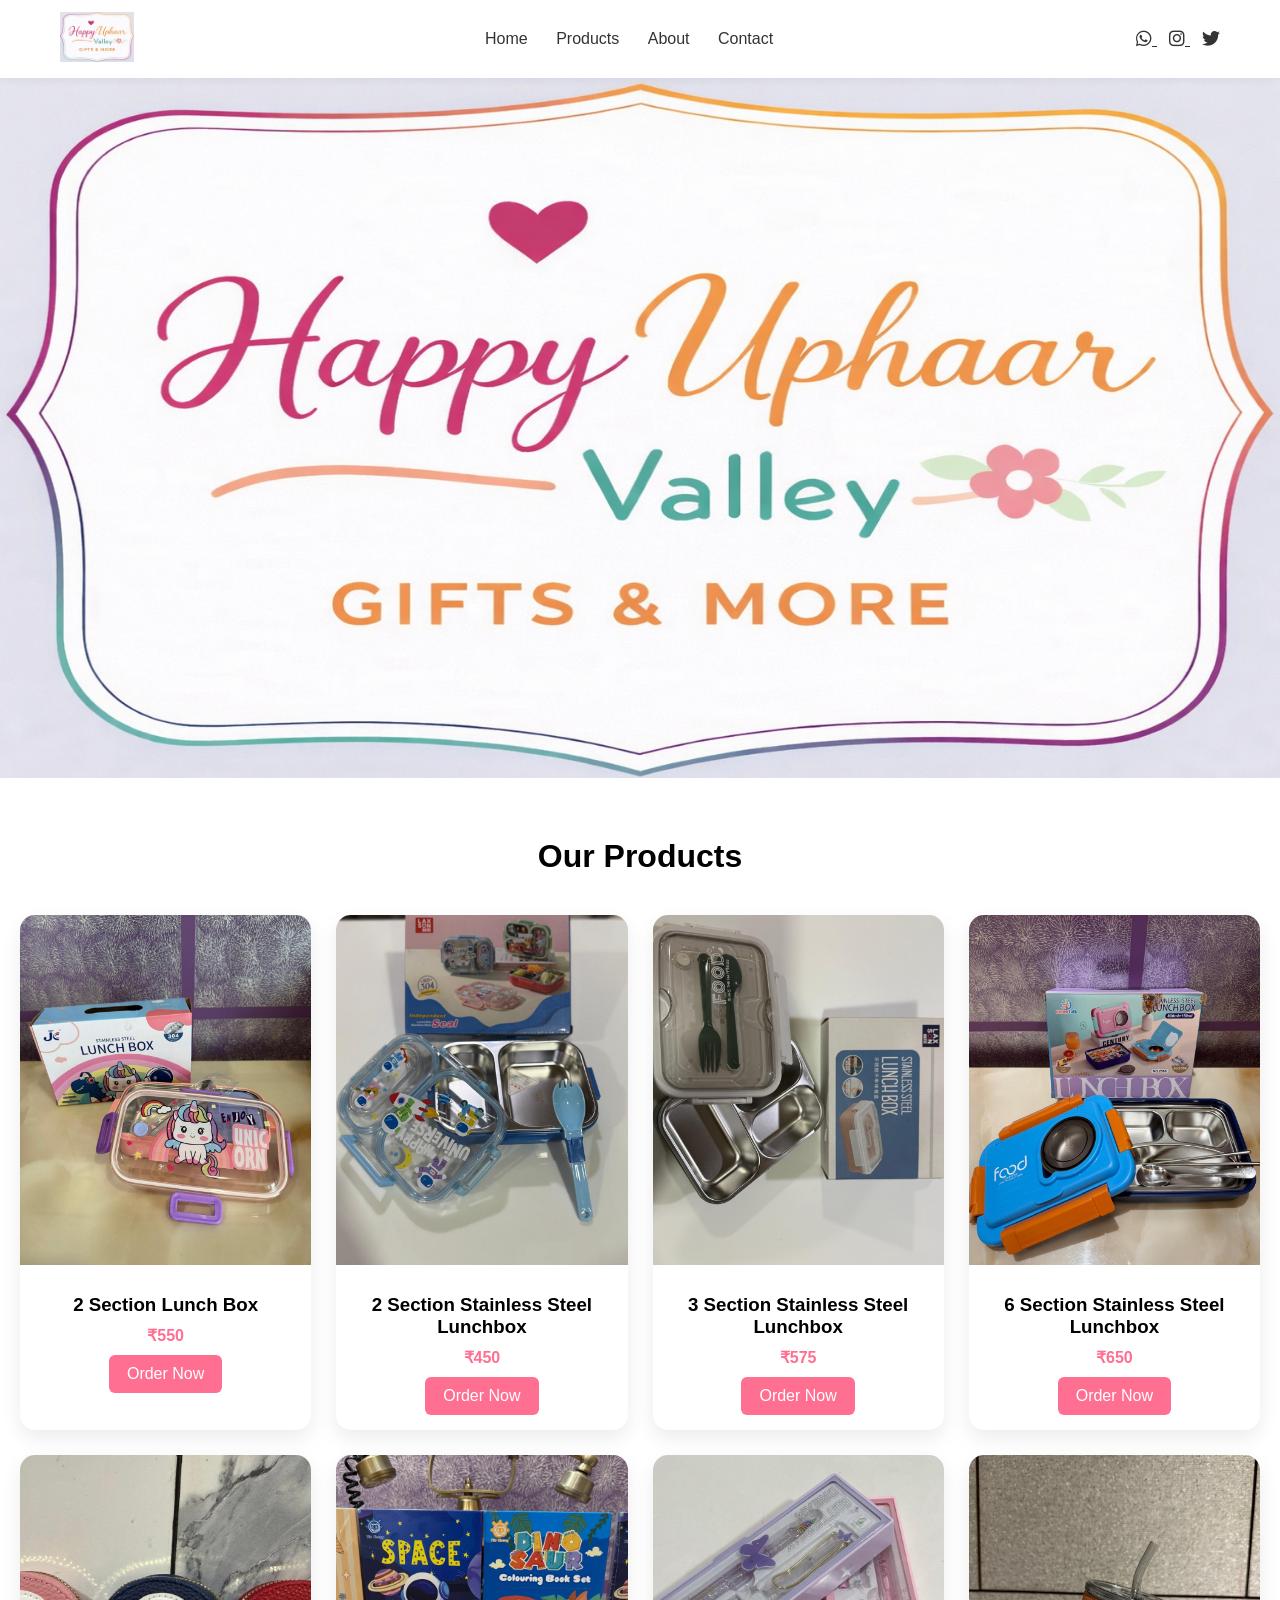
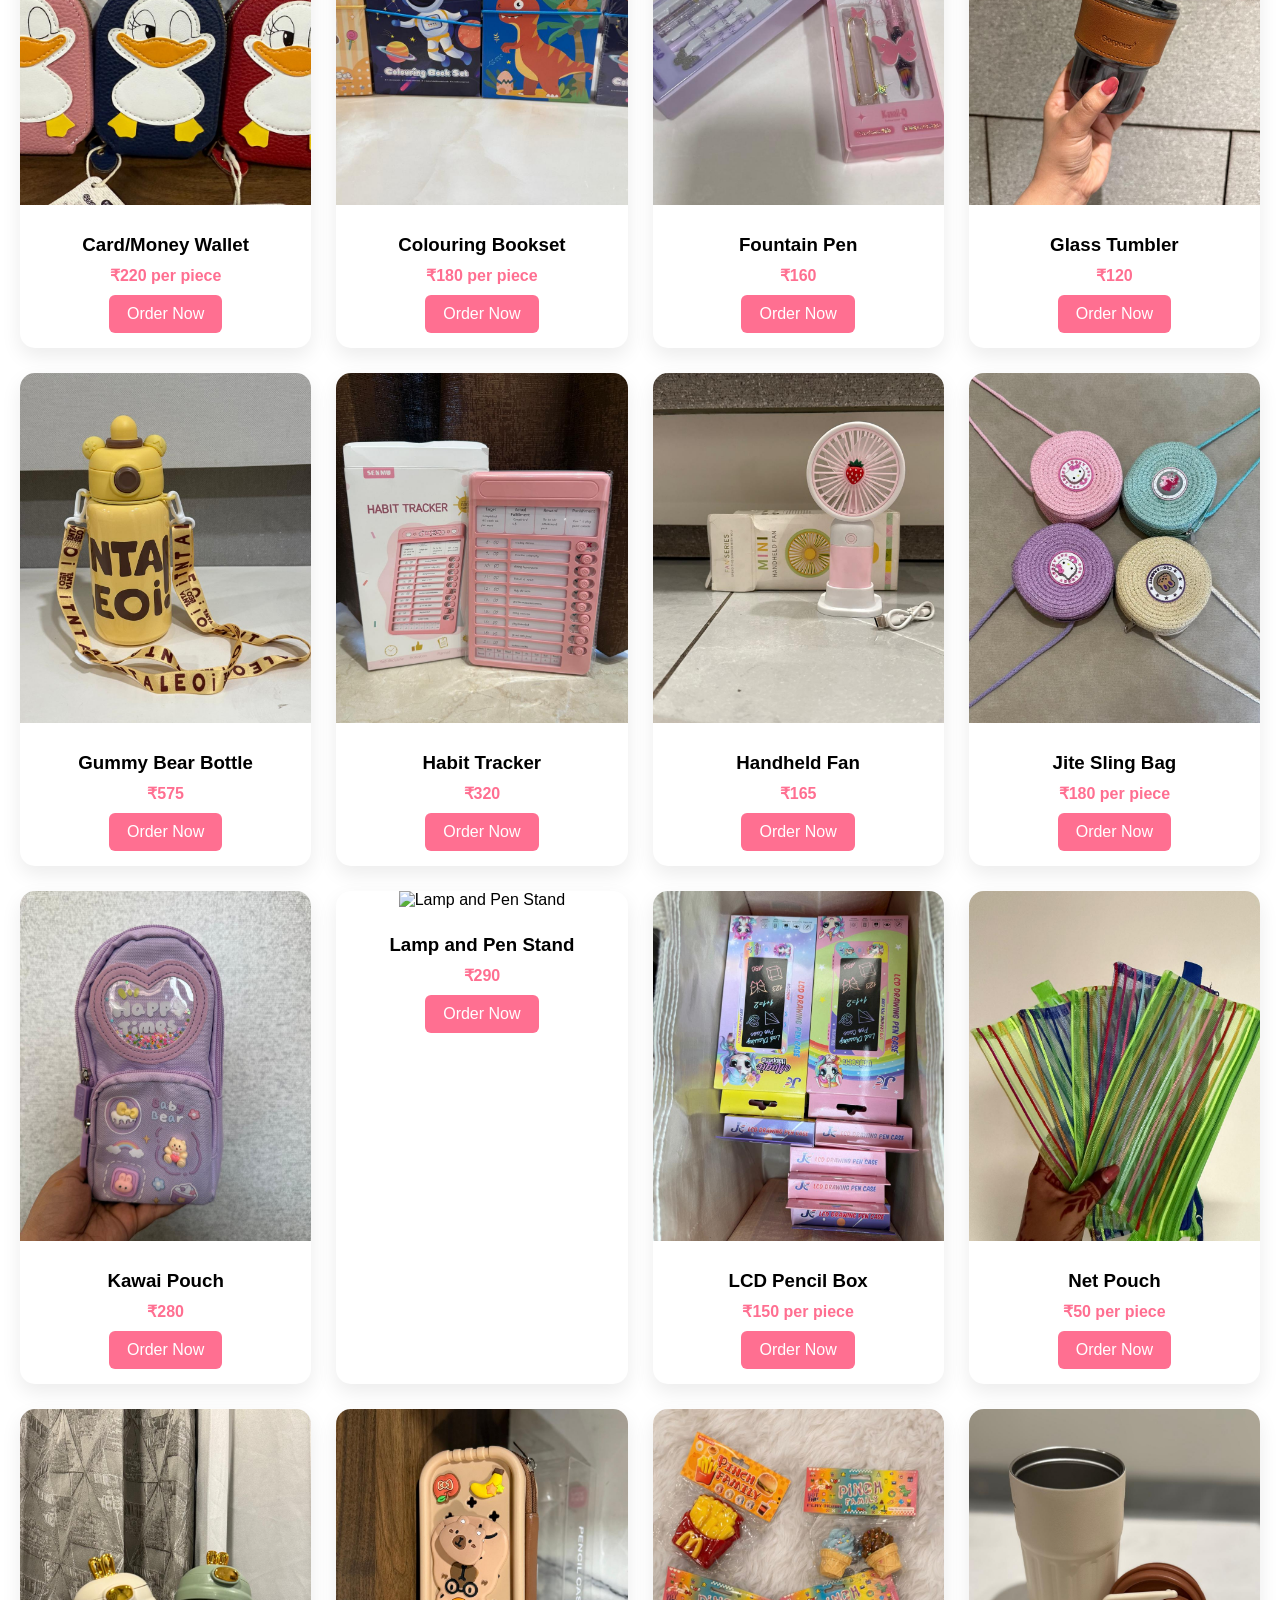
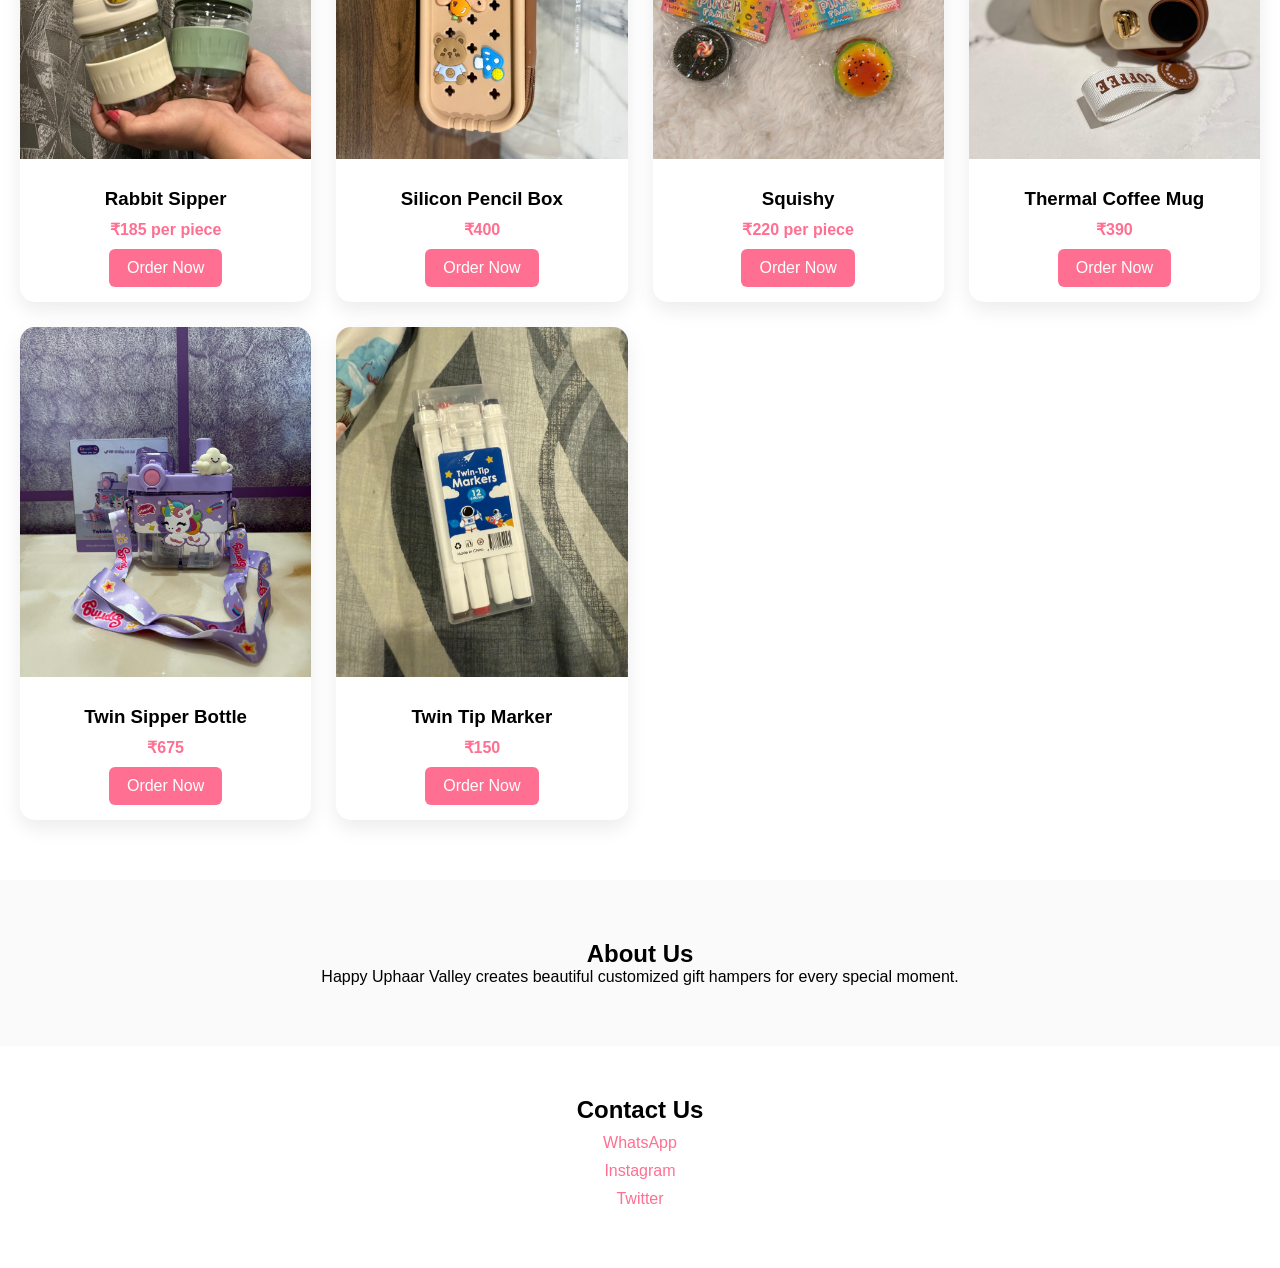
==== commit 67e6caa6: "Fix image filenames and update order links for consistency" ====
--- a/index.html
+++ b/index.html
@@ -69,20 +69,20 @@
     </div>
 
     <div class="product-card">
-      <img src="./images/2-section-Stainless-Steel-Lunchbox-450.jpeg">
+      <img src="./images/2-section-stainless-steel-lunchbox-450.jpeg">
       <div class="product-info">
         <h3>2 Section Stainless Steel Lunchbox</h3>
         <p class="price">₹450</p>
-        <a href="https://wa.me/+917007973075?text=I%20want%202%20Section%20Stainless%20Steel%20Lunchbox.%20Reference:%20https://ayushgoyal246-hub.github.io/Happy-Uphaar-Valley/images/2-section-Stainless-Steel-Lunchbox-450.jpeg">Order Now</a>
+        <a href="https://wa.me/+917007973075?text=I%20want%202%20Section%20Stainless%20Steel%20Lunchbox.%20Reference:%20https://ayushgoyal246-hub.github.io/Happy-Uphaar-Valley/images/2-section-stainless-steel-lunchbox-450.jpeg">Order Now</a>
       </div>
     </div>
 
     <div class="product-card">
-      <img src="./images/3-section-Stainless-Steel-Lunchbox-575.jpeg">
+      <img src="./images/3-section-stainless-steel-lunchbox-575.jpeg">
       <div class="product-info">
         <h3>3 Section Stainless Steel Lunchbox</h3>
         <p class="price">₹575</p>
-        <a href="https://wa.me/+917007973075?text=I%20want%203%20Section%20Stainless%20Steel%20Lunchbox.%20Reference:%20https://ayushgoyal246-hub.github.io/Happy-Uphaar-Valley/images/3-section-Stainless-Steel-Lunchbox-575.jpeg">Order Now</a>
+        <a href="https://wa.me/+917007973075?text=I%20want%203%20Section%20Stainless%20Steel%20Lunchbox.%20Reference:%20https://ayushgoyal246-hub.github.io/Happy-Uphaar-Valley/images/3-section-stainless-steel-lunchbox-575.jpeg">Order Now</a>
       </div>
     </div>
 
@@ -269,13 +269,13 @@
 </div>
 
 <div class="product-card">
-  <img src="./images/Silicon-Pencil-Box-400.jpeg" alt="Silicon Pencil Box">
+  <img src="./images/silicon-pencil-box-400.jpeg" alt="Silicon Pencil Box">
 
   <div class="product-info">
     <h3>Silicon Pencil Box</h3>
     <p class="price">₹400</p>
 
-   <a href="https://wa.me/+917007973075?text=Hi,%20I%20want%20to%20order%20Silicon%20Pencil%20Box.%20Reference:%20https://ayushgoyal246-hub.github.io/Happy-Uphaar-Valley/images/Silicon-Pencil-Box-400.jpeg" target="_blank">
+   <a href="https://wa.me/+917007973075?text=Hi,%20I%20want%20to%20order%20Silicon%20Pencil%20Box.%20Reference:%20https://ayushgoyal246-hub.github.io/Happy-Uphaar-Valley/images/silicon-pencil-box-400.jpeg" target="_blank">
       Order Now
     </a>
   </div>
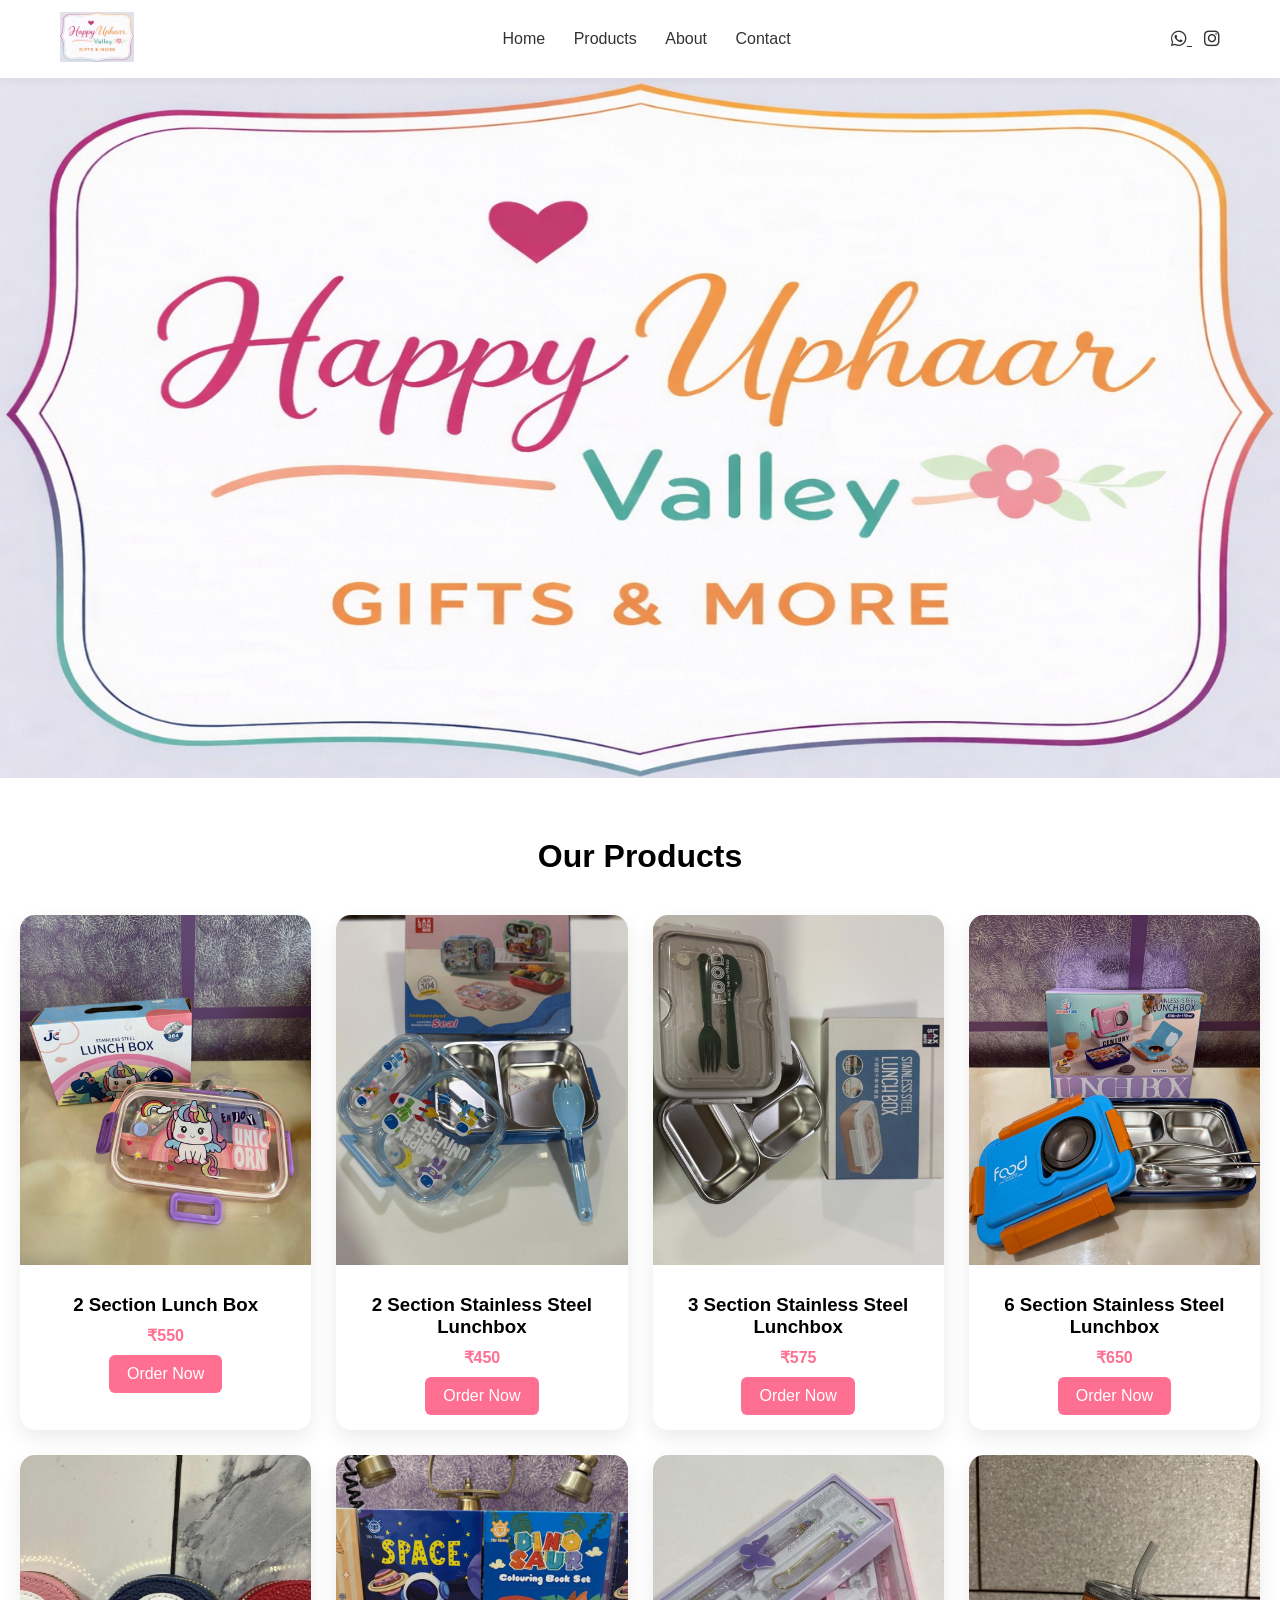
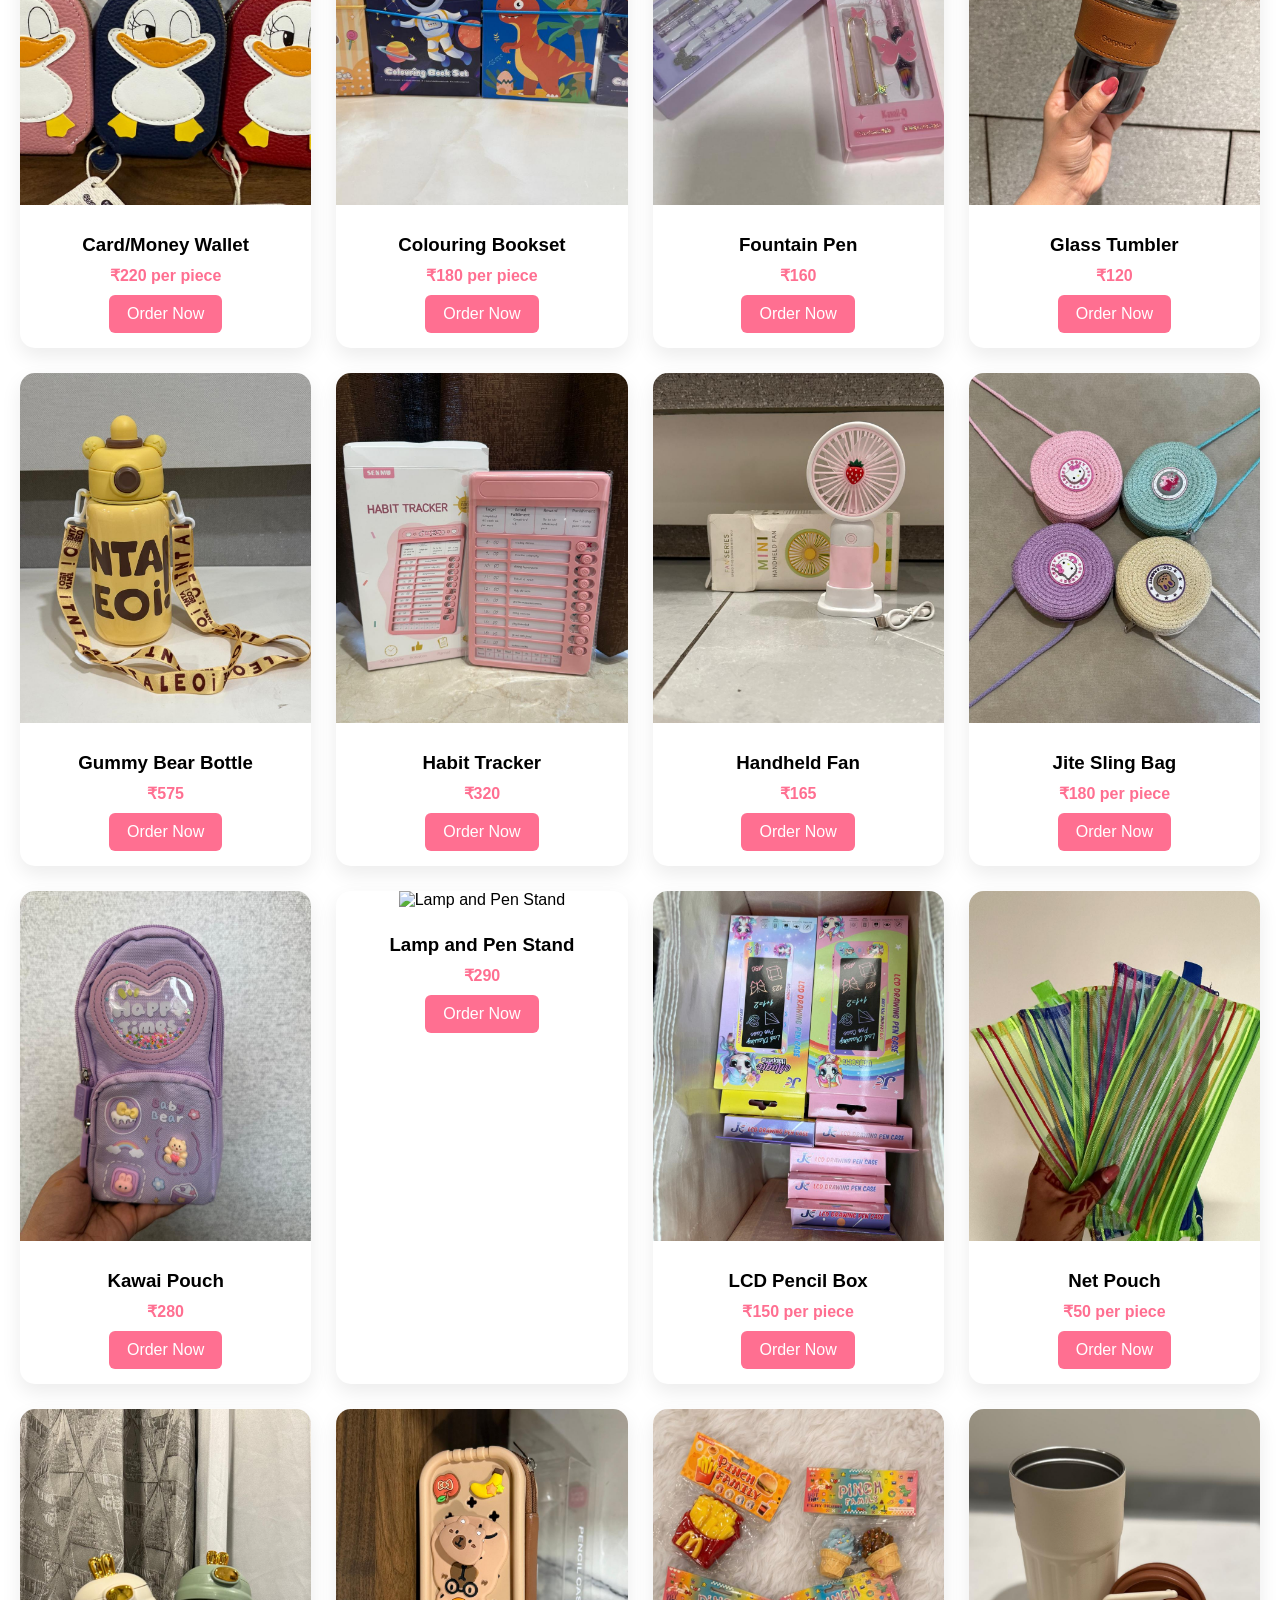
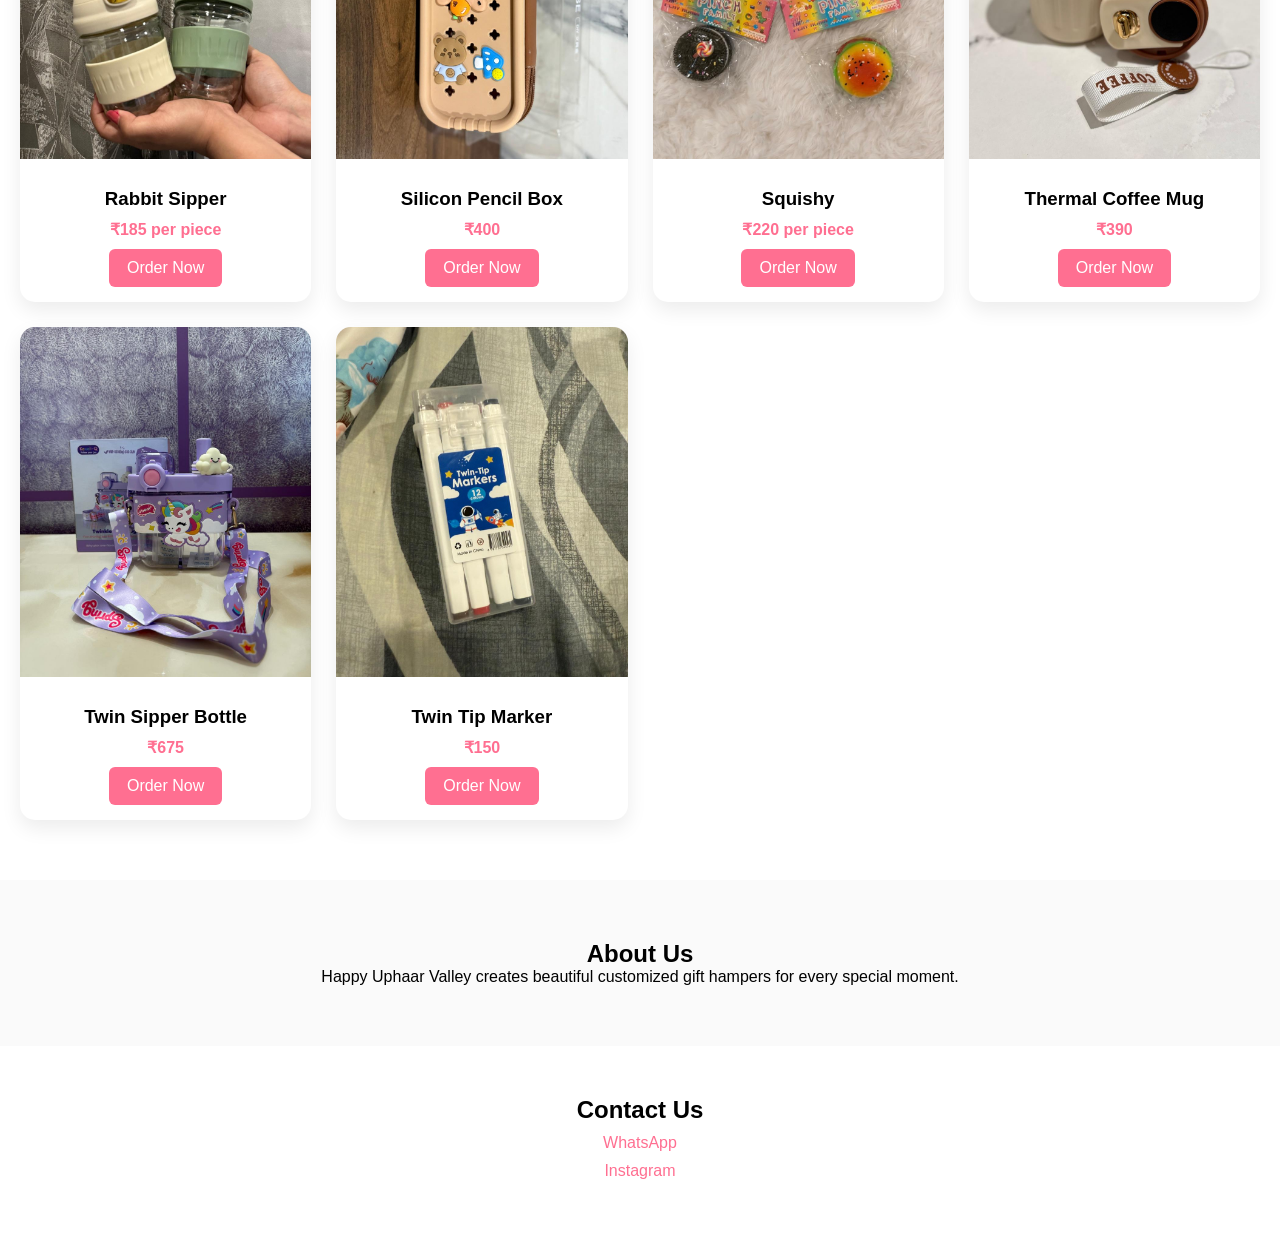
==== commit 4735b68b: "Comment out Twitter links in the footer for future reference" ====
--- a/index.html
+++ b/index.html
@@ -38,9 +38,9 @@
       <a href="https://www.instagram.com/happyuphaar_valley/" target="_blank">
         <i class="fab fa-instagram"></i>
       </a>
-      <a href="https://twitter.com/yourusername" target="_blank">
+      <!-- <a href="https://twitter.com/yourusername" target="_blank">
         <i class="fab fa-twitter"></i>
-      </a>
+      </a> -->
     </div>
 
   </div>
@@ -349,7 +349,7 @@
 
   <a href="https://wa.me/+917007973075">WhatsApp</a>
   <a href="https://www.instagram.com/happyuphaar_valley/">Instagram</a>
-  <a href="https://twitter.com/yourusername">Twitter</a>
+  <!-- <a href="https://twitter.com/yourusername">Twitter</a> -->
 </section>
 
 <!-- JS -->
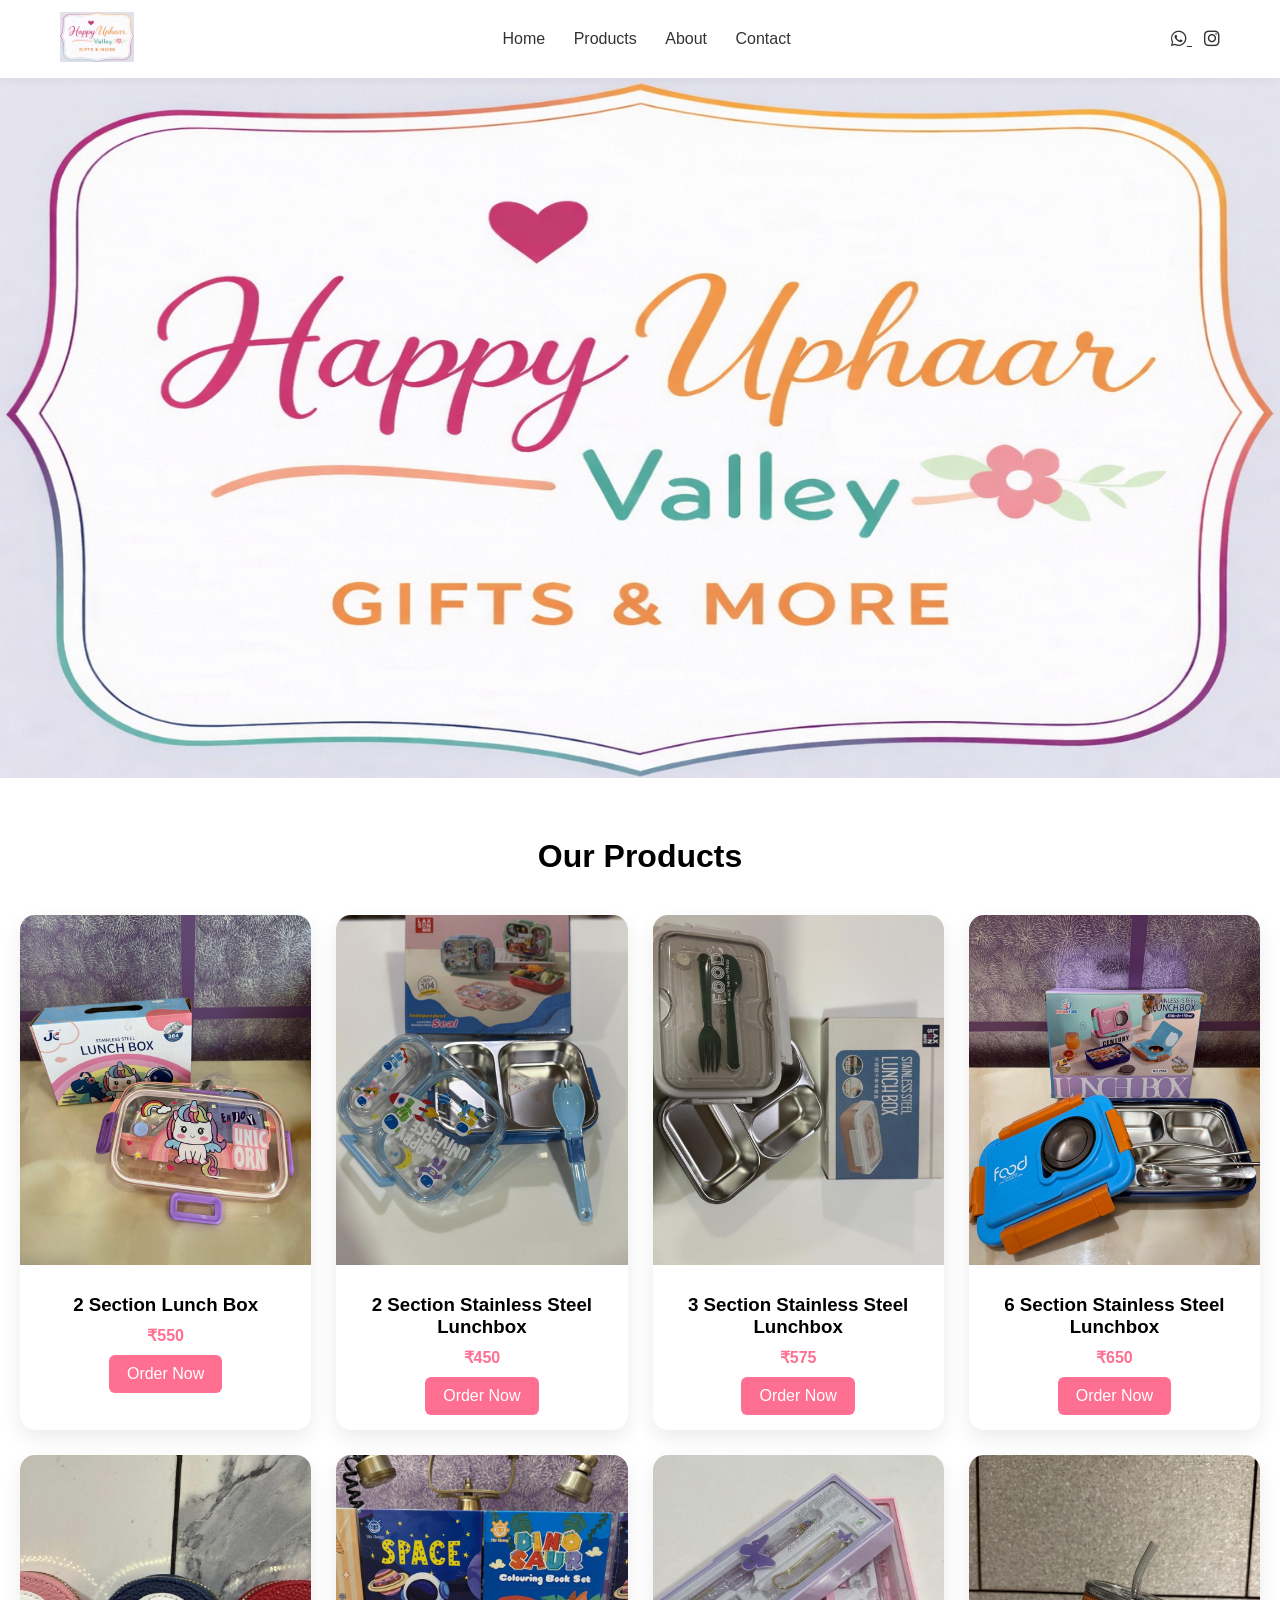
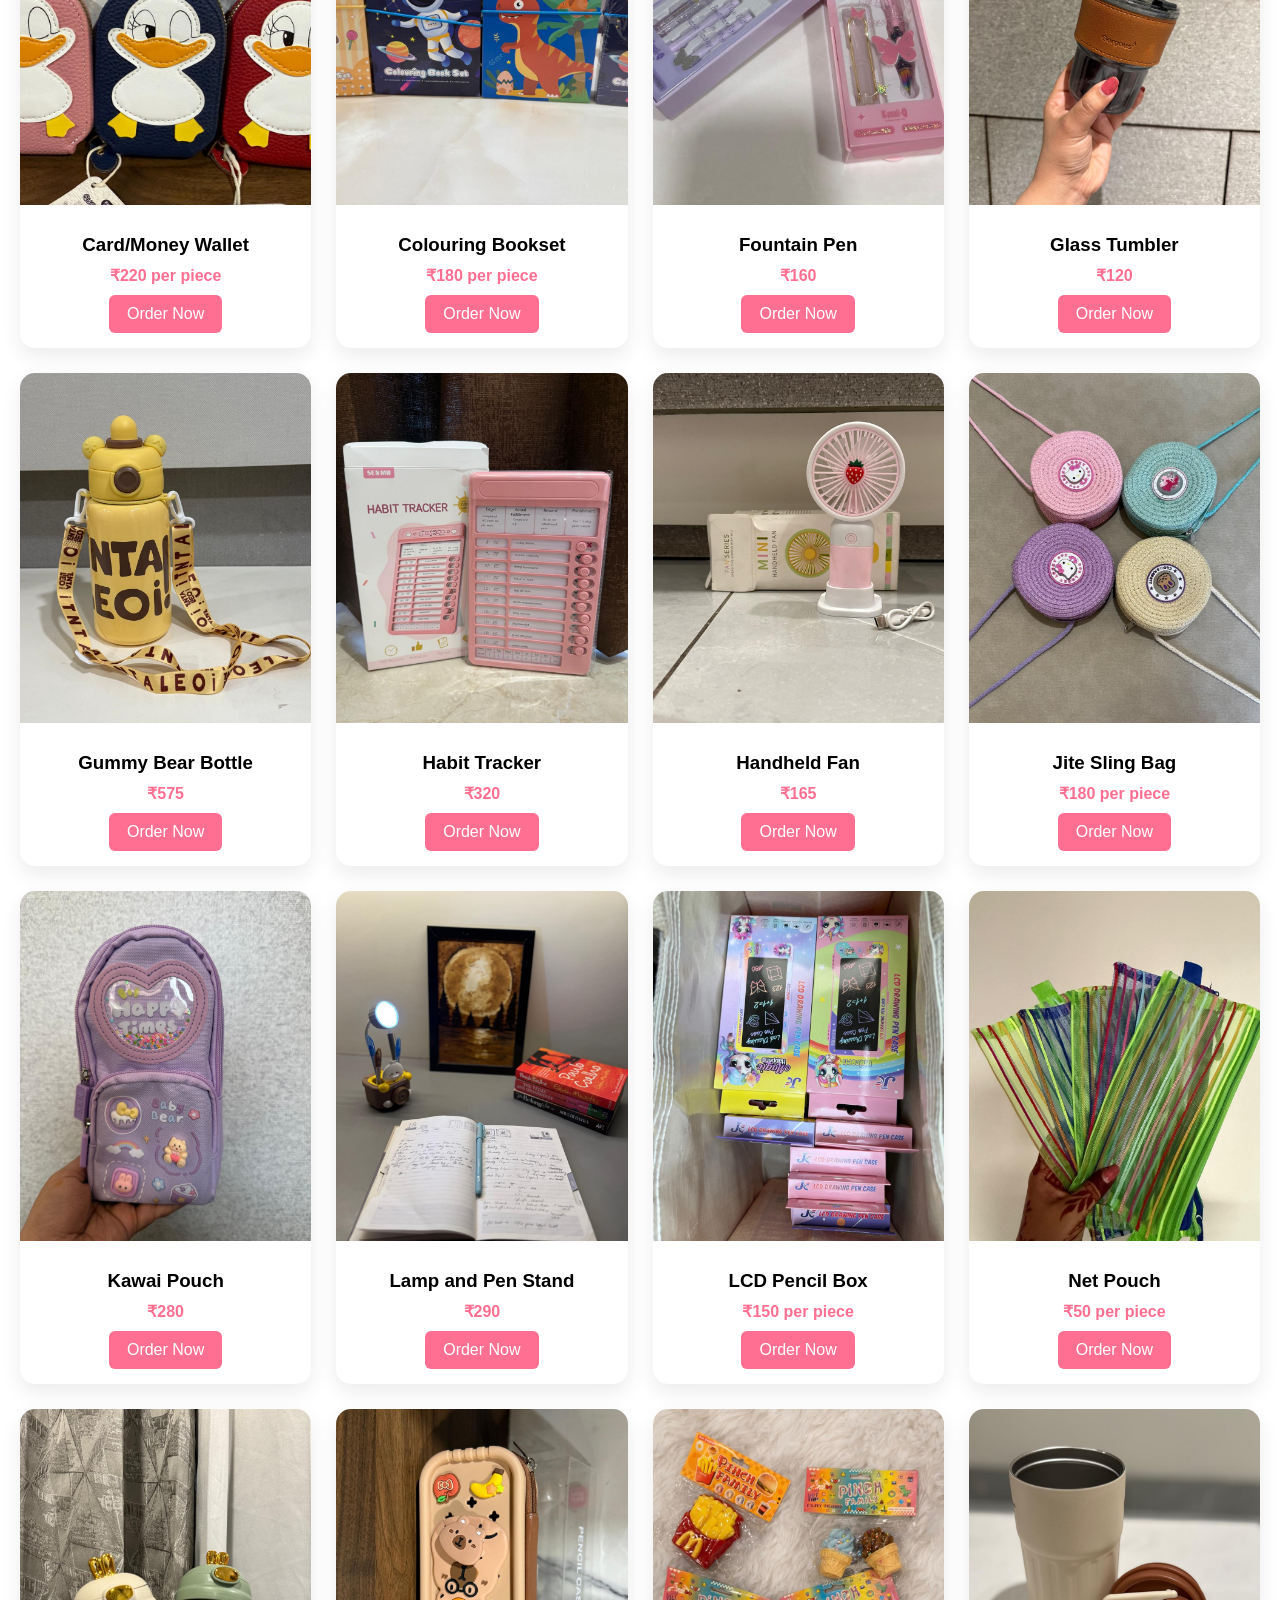
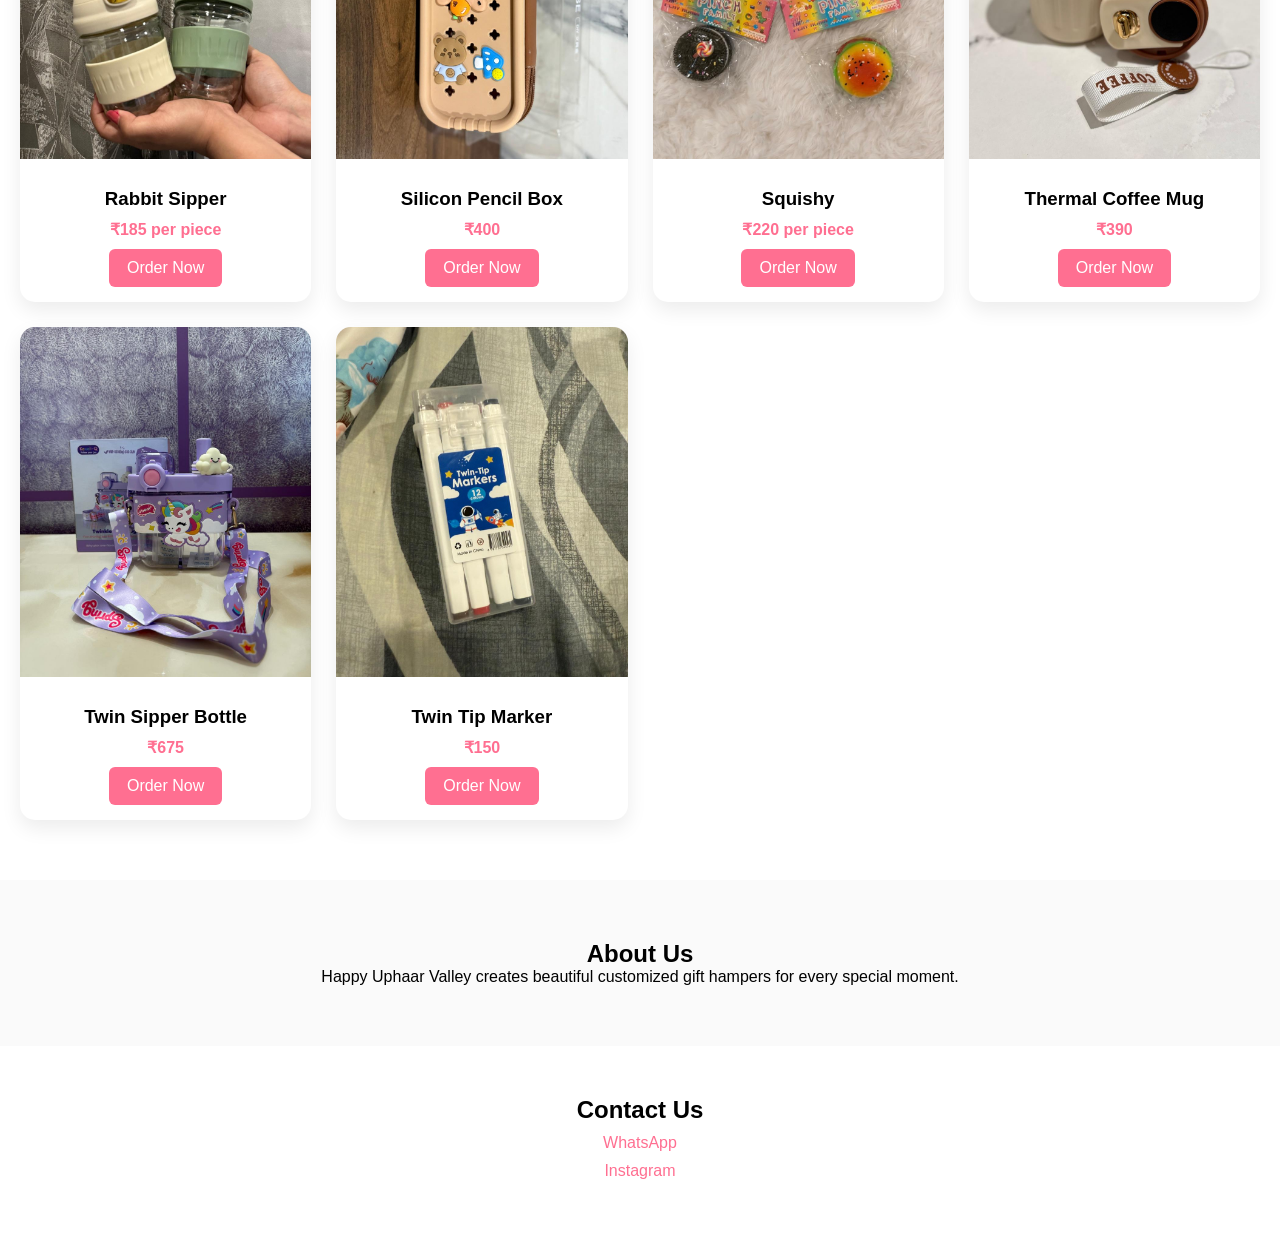
==== commit 41534481: "Fix image filename case sensitivity for Lamp and Pen Stand" ====
--- a/index.html
+++ b/index.html
@@ -14,7 +14,7 @@
 
 <body>
 
-  <div id="home"></div>
+  <div id="home"> </div>
 
 <!-- NAVBAR -->
 <header class="navbar">
@@ -217,13 +217,13 @@
 </div>
 
 <div class="product-card">
-  <img src="./images/Lamp-and-Pen-Stand-290.jpeg" alt="Lamp and Pen Stand">
+  <img src="./images/Lamp-and-pen-Stand-290.jpeg" alt="Lamp and Pen Stand">
 
   <div class="product-info">
     <h3>Lamp and Pen Stand</h3>
     <p class="price">₹290</p>
 
-    <a href="https://wa.me/+917007973075?text=Hi,%20I%20want%20to%20order%20Lamp%20and%20Pen%20Stand.%20Reference:%20https://ayushgoyal246-hub.github.io/Happy-Uphaar-Valley/images/Lamp-and-Pen-Stand-290.jpeg" target="_blank">
+    <a href="https://wa.me/+917007973075?text=Hi,%20I%20want%20to%20order%20Lamp%20and%20Pen%20Stand.%20Reference:%20https://ayushgoyal246-hub.github.io/Happy-Uphaar-Valley/images/Lamp-and-pen-Stand-290.jpeg" target="_blank">
       Order Now
     </a>
   </div>
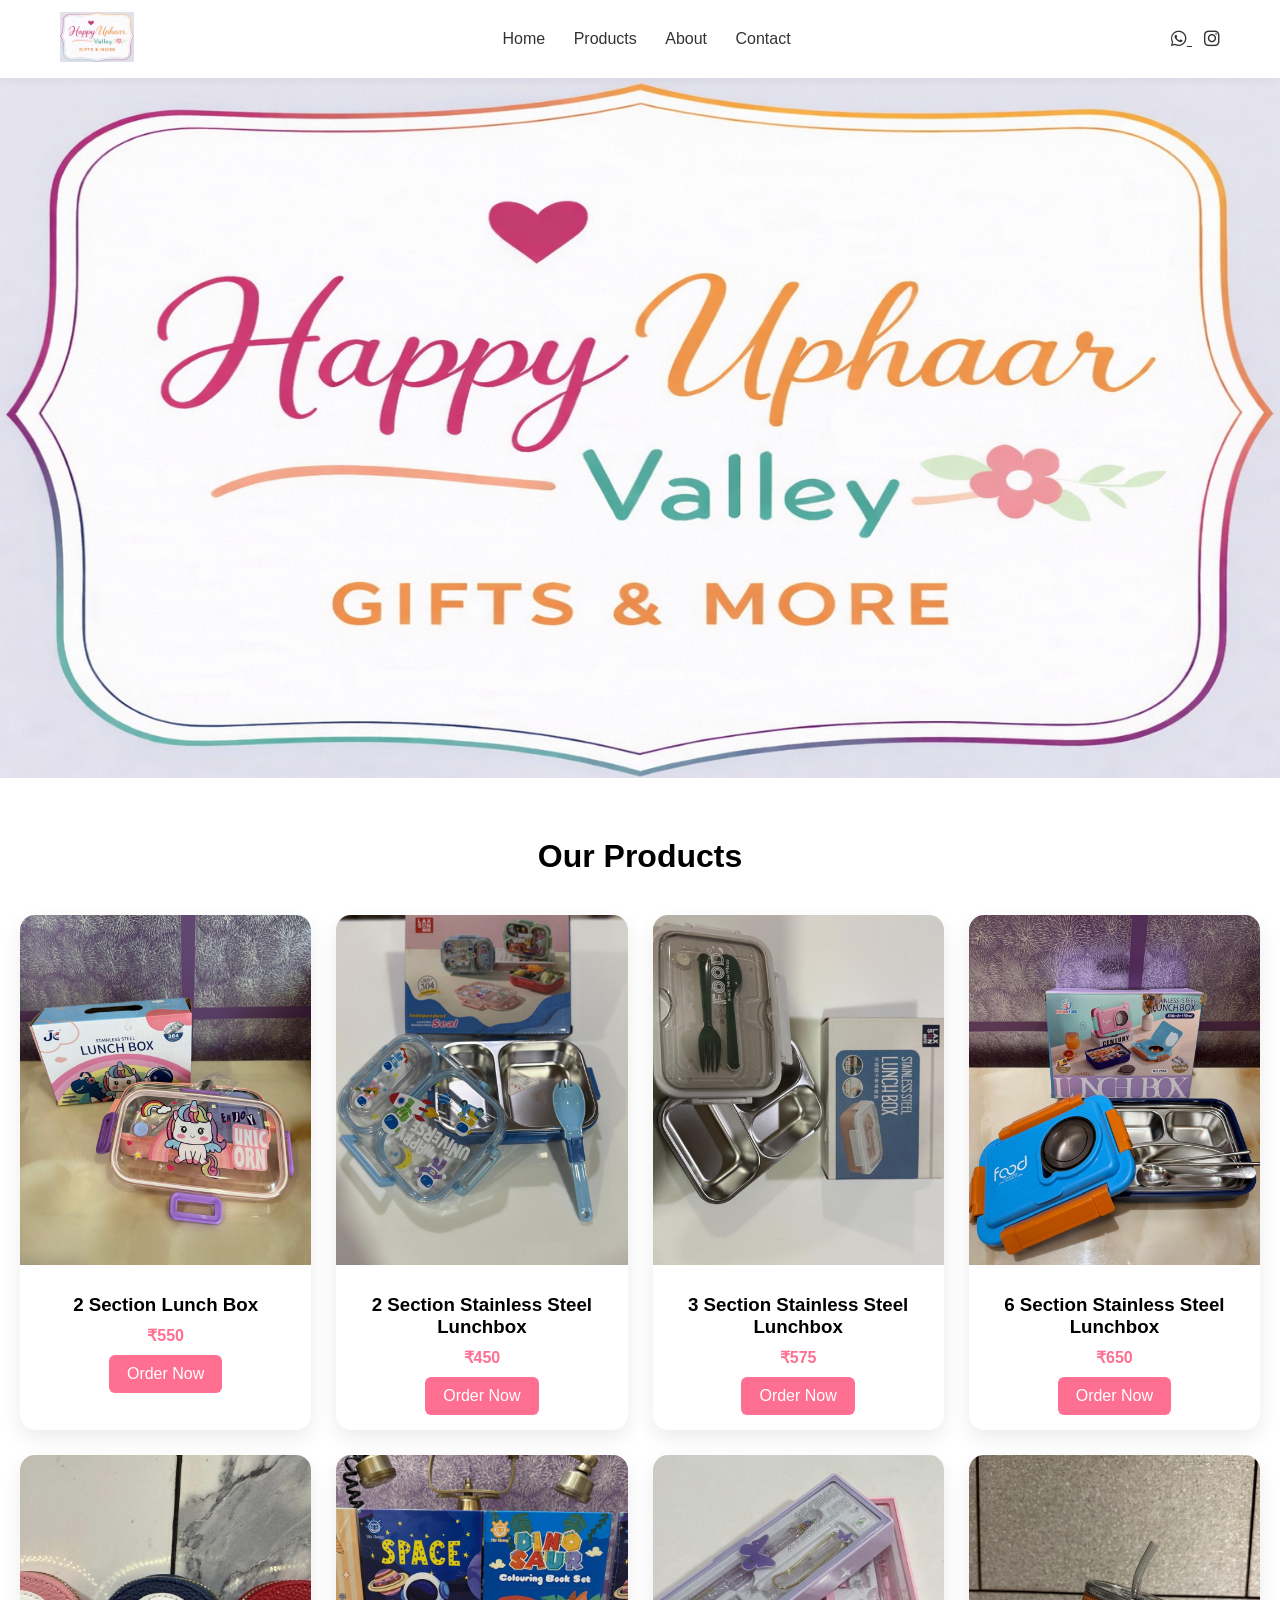
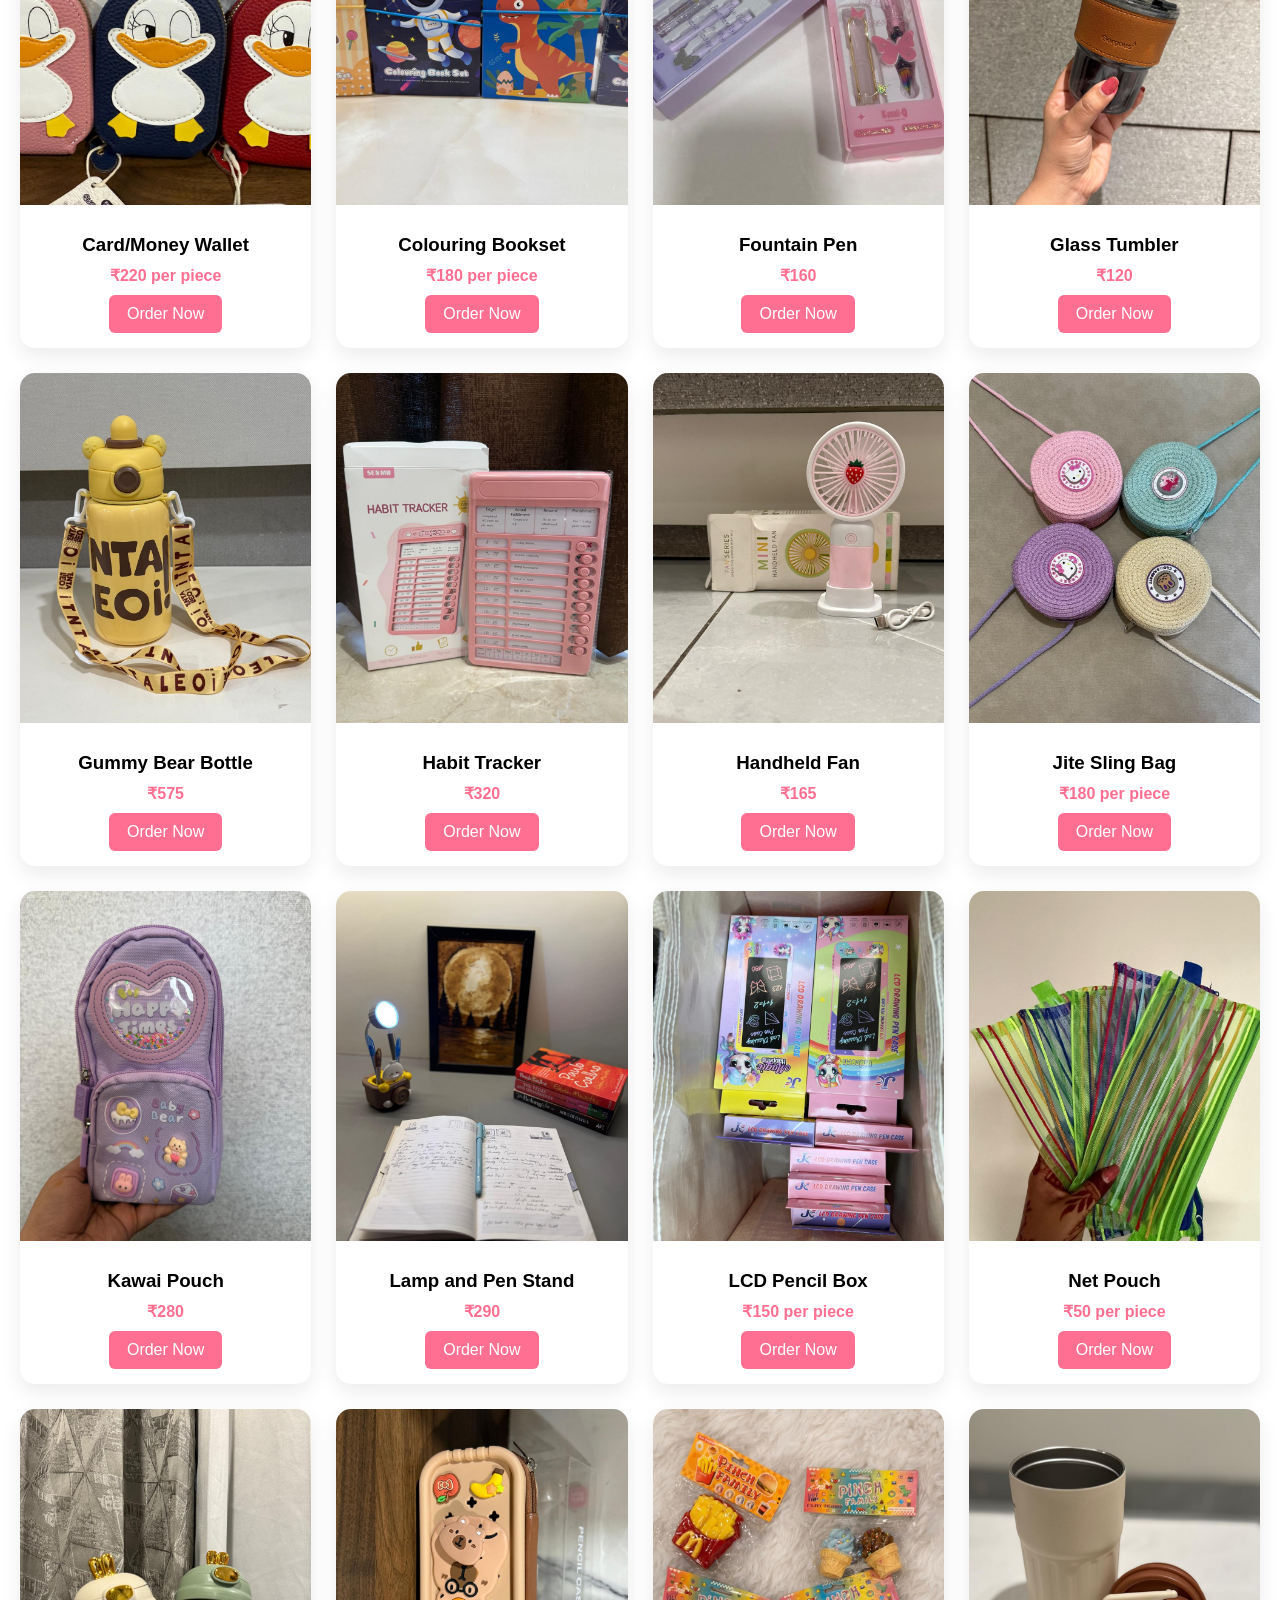
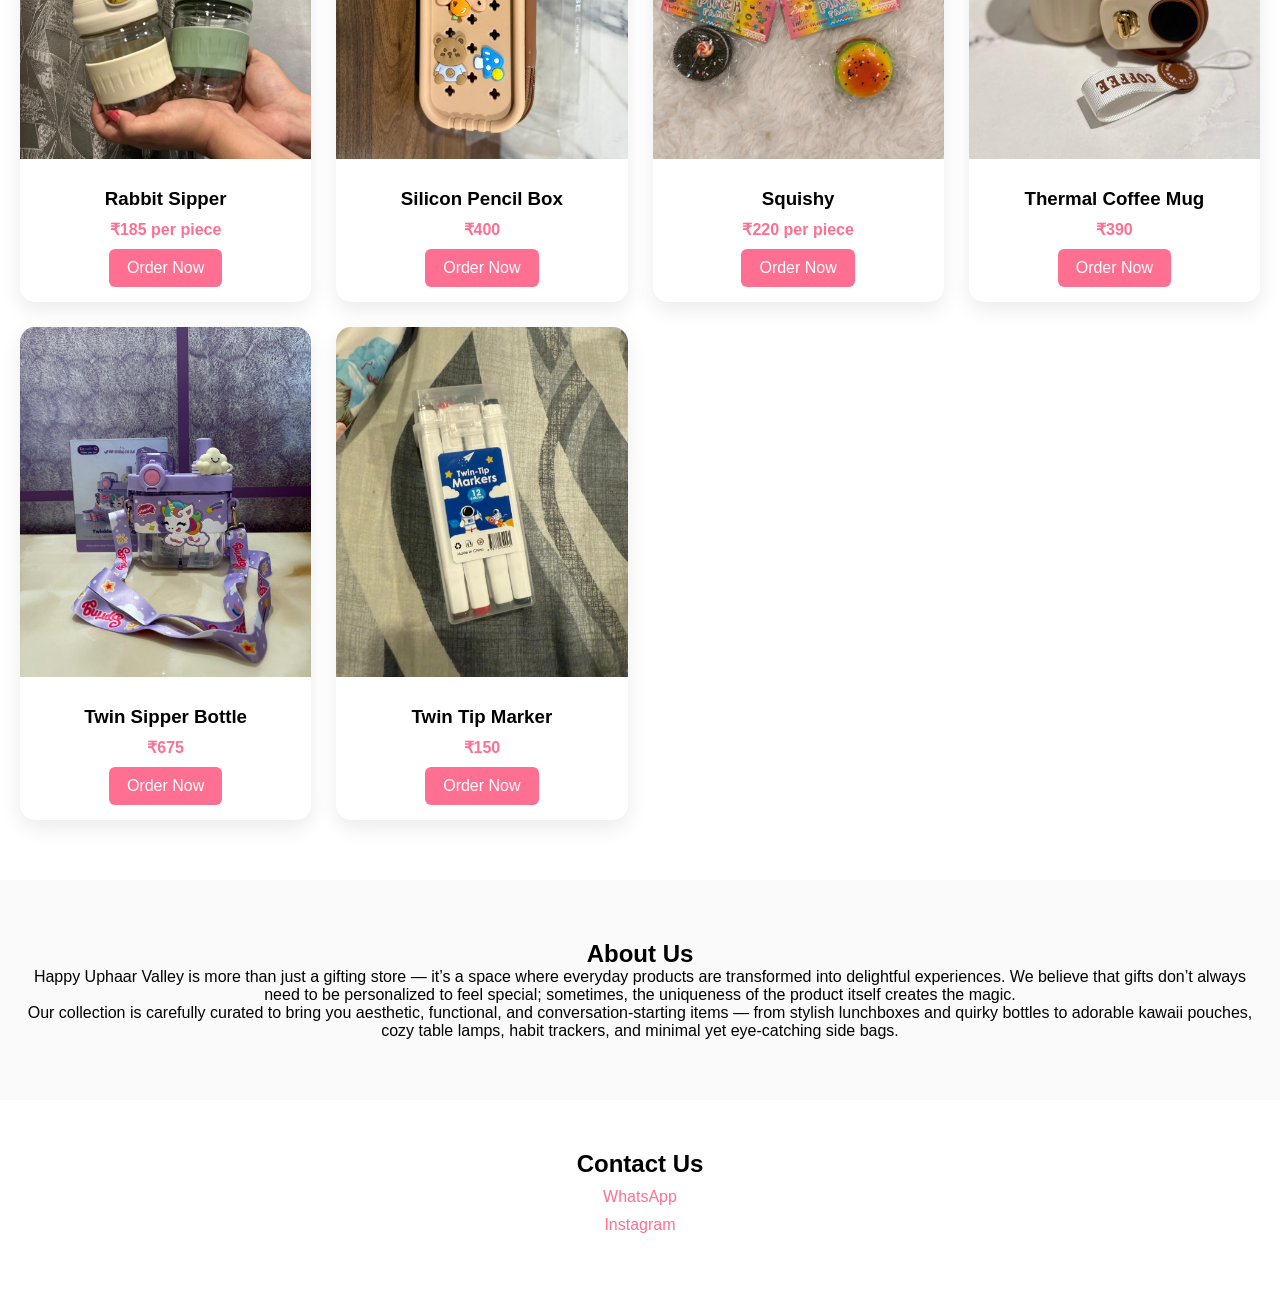
==== commit 8e0ddf31: "initial commit" ====
--- a/index.html
+++ b/index.html
@@ -340,7 +340,9 @@
 <!-- ABOUT -->
 <section id="about" class="about">
   <h2>About Us</h2>
-  <p>Happy Uphaar Valley creates beautiful customized gift hampers for every special moment.</p>
+  <p>Happy Uphaar Valley is more than just a gifting store — it’s a space where everyday products are transformed into delightful experiences. We believe that gifts don’t always need to be personalized to feel special; sometimes, the uniqueness of the product itself creates the magic.
+<br>
+Our collection is carefully curated to bring you aesthetic, functional, and conversation-starting items — from stylish lunchboxes and quirky bottles to adorable kawaii pouches, cozy table lamps, habit trackers, and minimal yet eye-catching side bags.</p>
 </section>
 
 <!-- CONTACT -->
